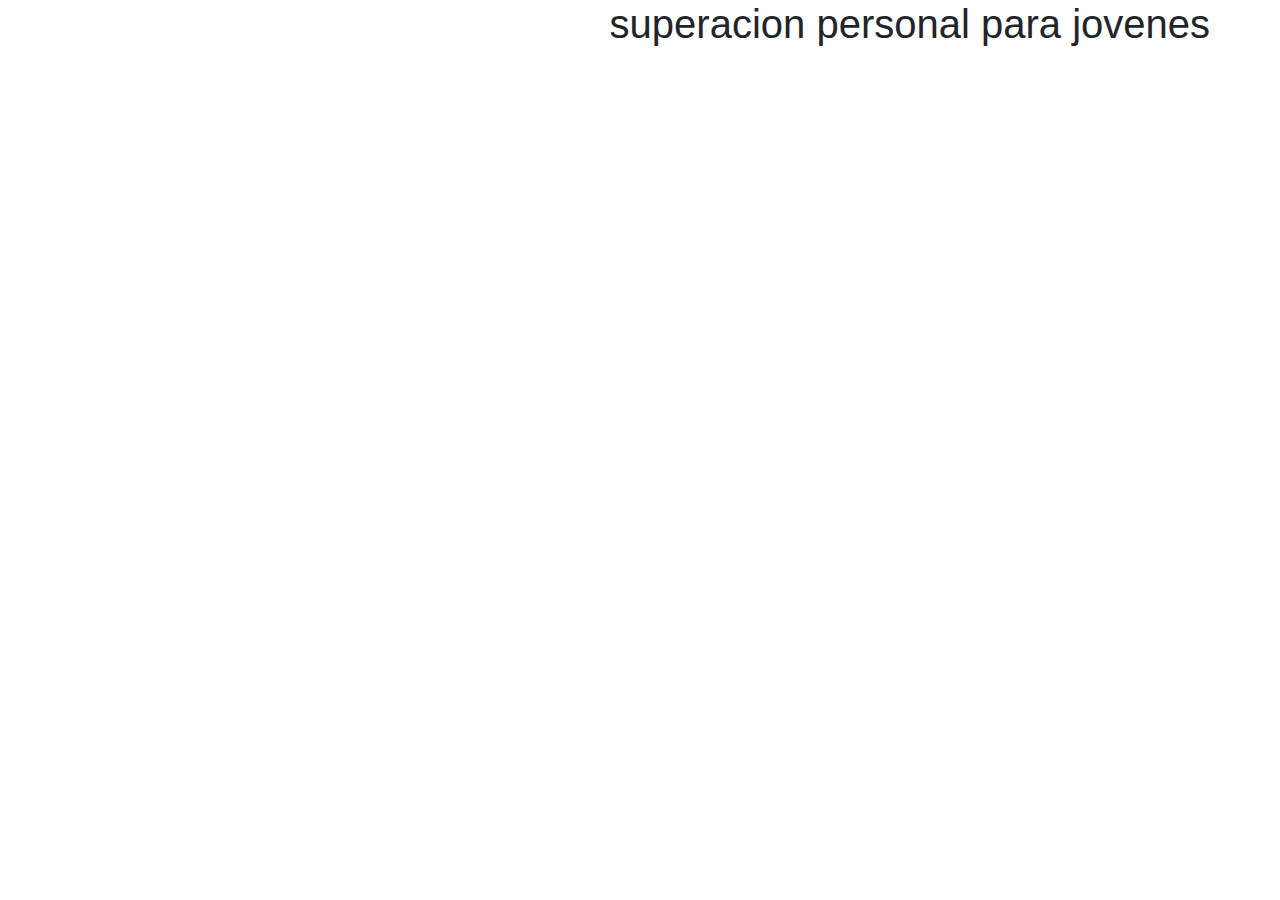
==== index.html @ 5010f1de "Add files via upload" ====
<!DOCTYPE html>
<html lang="es">
	
	<head>
		<meta charset="UTF-8">
		<meta name="viewport" content="width=device-width, user-scalable=no, initial-scale=1.0, maximum-scale=1.0, minimum-scale=1.0">
		<link rel="stylesheet" href="css/bootstrap.css">
		<title>superacion personal para jovenes</title>			
	</head>
	
	<body>	
		<div class="container">		
			<div class="row">			
				<div class="col">				
				</div>
                                <h1>superacion personal para jovenes</h1>
			</div>
		</div>
		
		<script src="js/jquery-3.2.1.min.js"></script>
		<script src="js/popper.min.js"></script>
		<script src="js/bootstrap.js"></script>
	</body>
</html>
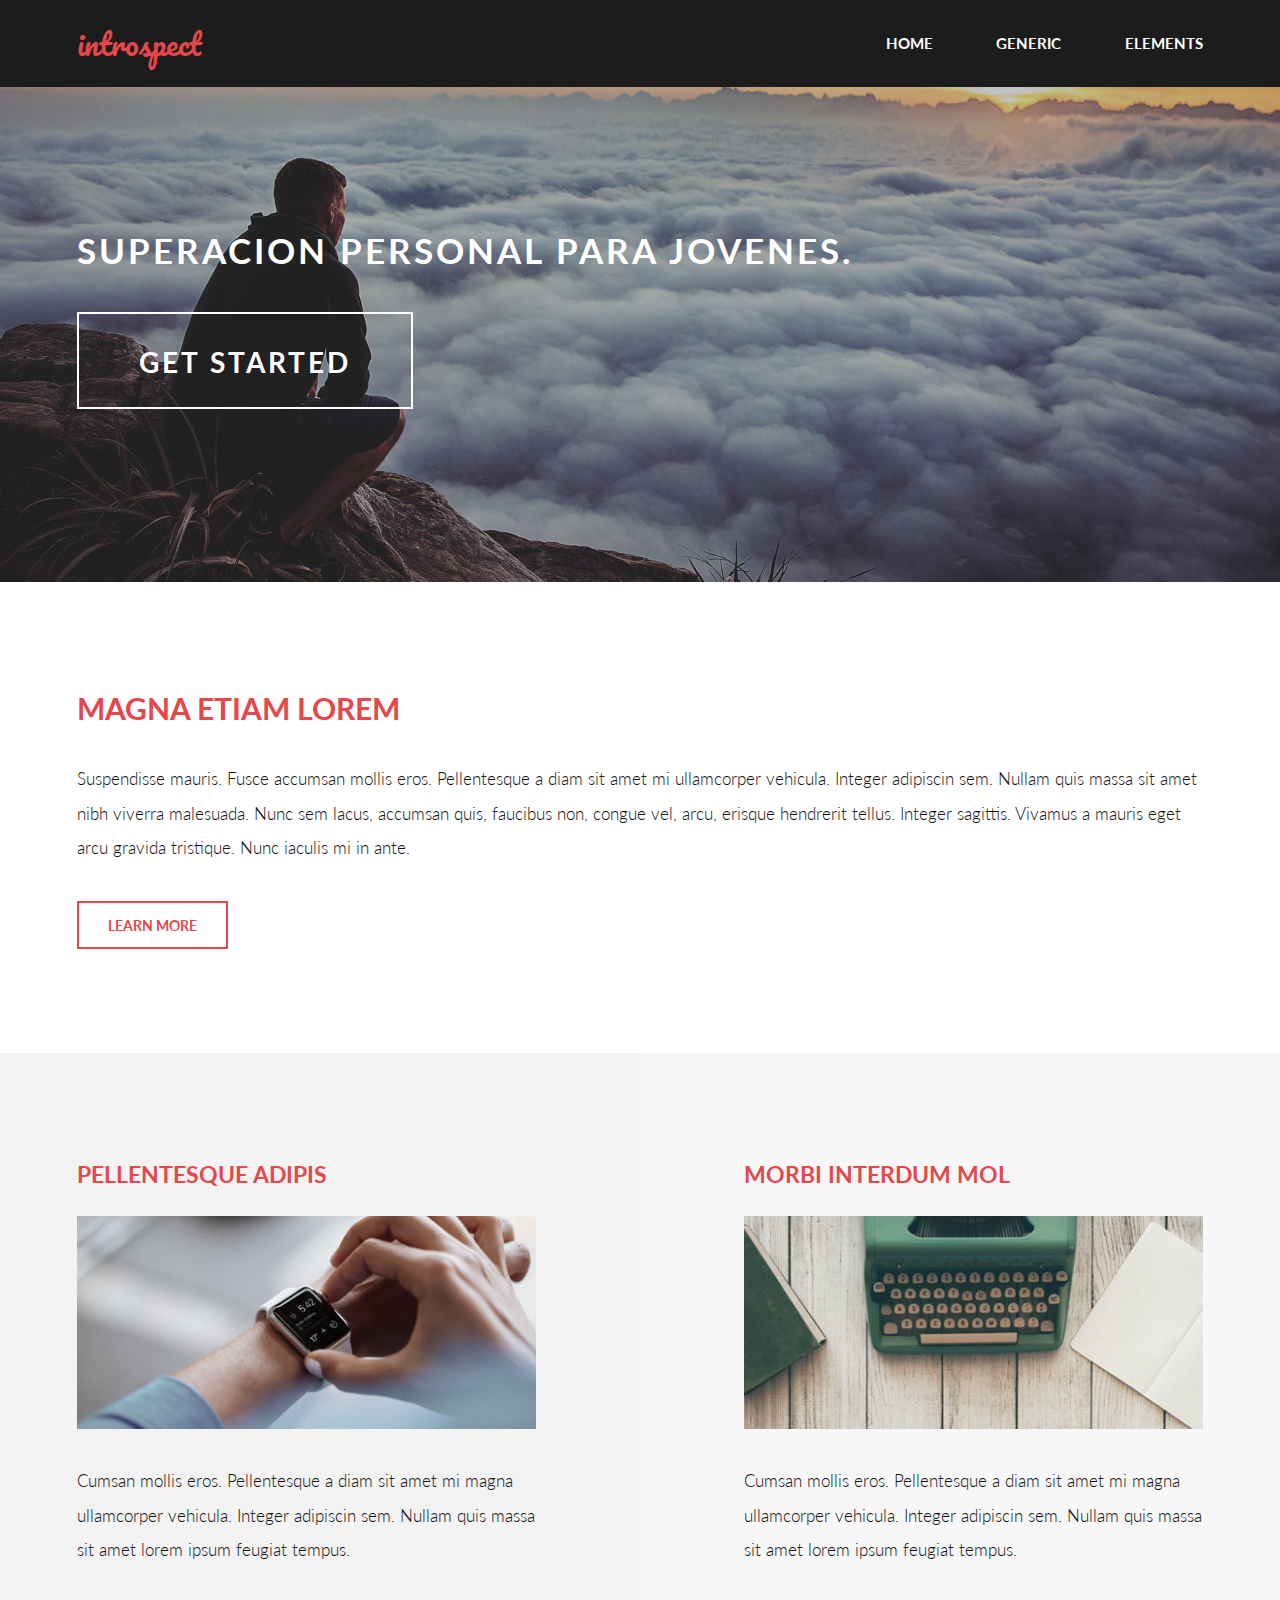
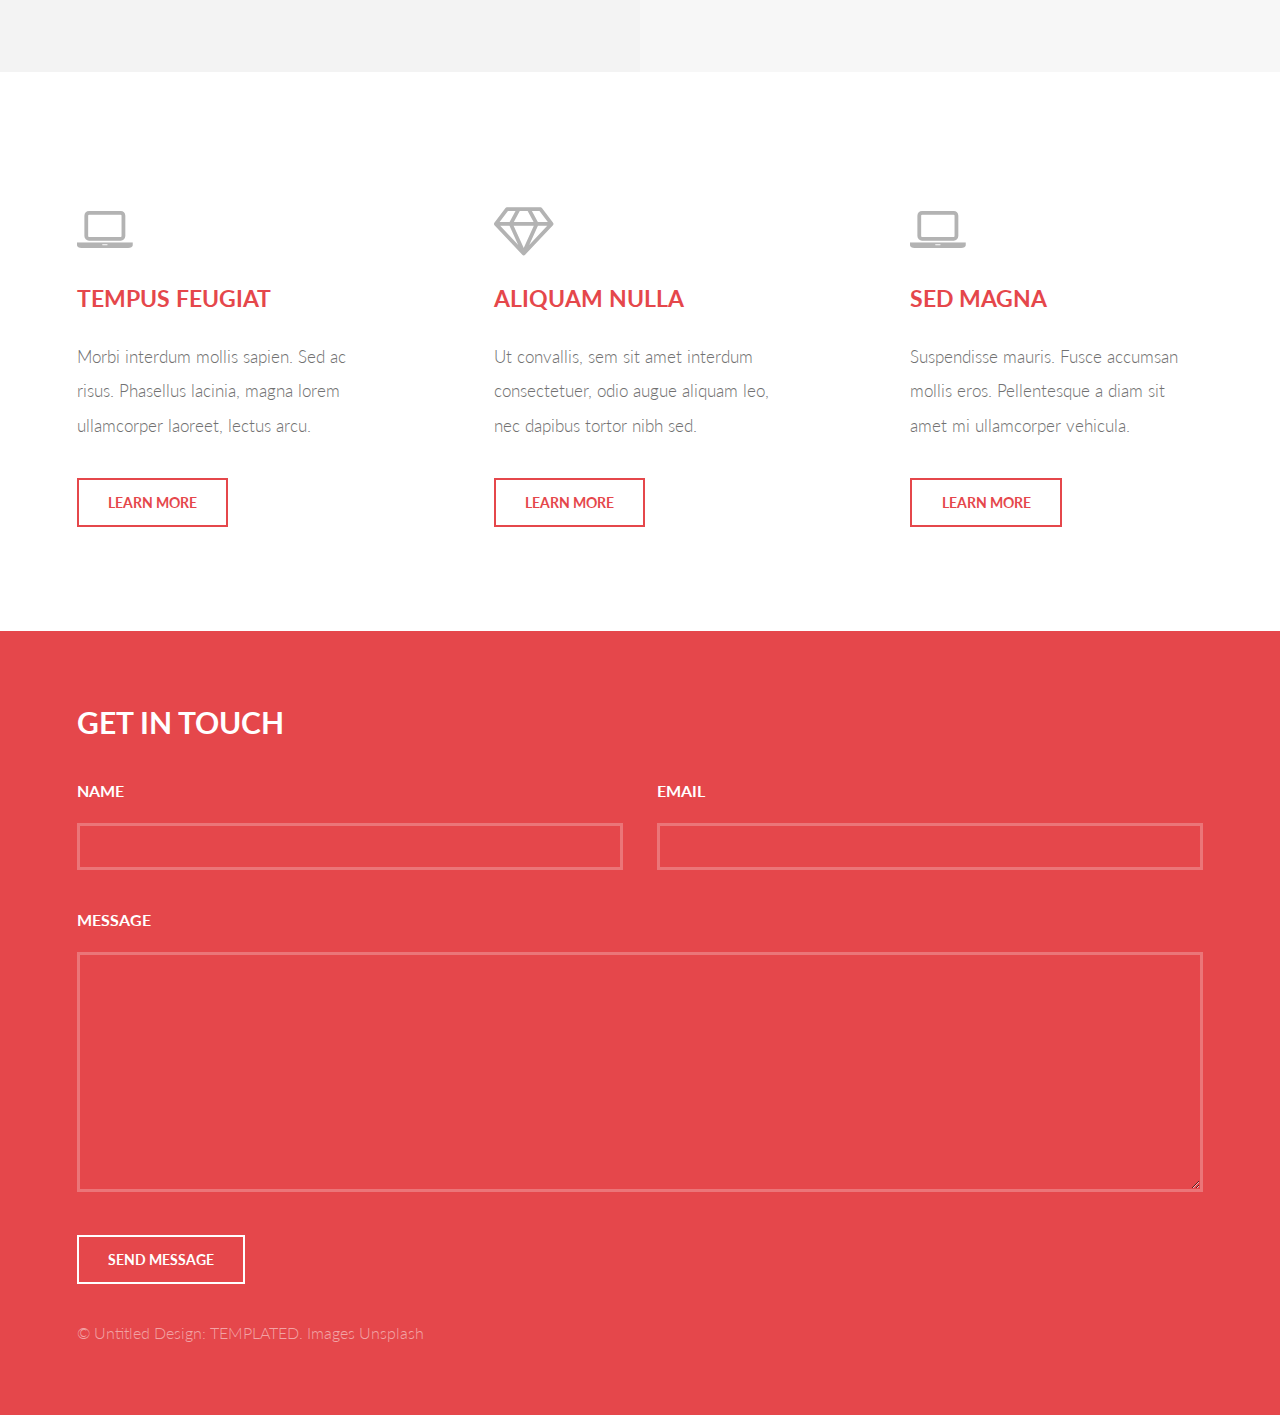
==== commit cbf6473b: "Update index.html" ====
--- a/index.html
+++ b/index.html
@@ -1,24 +1,158 @@
-<!DOCTYPE html>
-<html lang="es">
-	
+<!DOCTYPE HTML>
+<!--
+	Introspect by TEMPLATED
+	templated.co @templatedco
+	Released for free under the Creative Commons Attribution 3.0 license (templated.co/license)
+-->
+<html>
 	<head>
-		<meta charset="UTF-8">
-		<meta name="viewport" content="width=device-width, user-scalable=no, initial-scale=1.0, maximum-scale=1.0, minimum-scale=1.0">
-		<link rel="stylesheet" href="css/bootstrap.css">
-		<title>superacion personal para jovenes</title>			
+		<title>Introspect by TEMPLATED</title>
+		<meta charset="utf-8" />
+		<meta name="viewport" content="width=device-width, initial-scale=1, user-scalable=no" />
+		<link rel="stylesheet" href="assets/css/main.css" />
 	</head>
-	
-	<body>	
-		<div class="container">		
-			<div class="row">			
-				<div class="col">				
+	<body>
+
+		<!-- Header -->
+			<header id="header">
+				<div class="inner">
+					<a href="index.html" class="logo">introspect</a>
+					<nav id="nav">
+						<a href="index.html">Home</a>
+						<a href="generic.html">Generic</a>
+						<a href="elements.html">Elements</a>
+					</nav>
 				</div>
-                                <h1>superacion personal para jovenes</h1>
-			</div>
-		</div>
-		
-		<script src="js/jquery-3.2.1.min.js"></script>
-		<script src="js/popper.min.js"></script>
-		<script src="js/bootstrap.js"></script>
+			</header>
+			<a href="#menu" class="navPanelToggle"><span class="fa fa-bars"></span></a>
+
+		<!-- Banner -->
+			<section id="banner">
+				<div class="inner">
+					<h1>Superacion personal para jovenes.<h1>
+					<ul class="actions">
+						<li><a href="#" class="button alt">Get Started</a></li>
+					</ul>
+				</div>
+			</section>
+
+		<!-- One -->
+			<section id="one">
+				<div class="inner">
+					<header>
+						<h2>Magna Etiam Lorem</h2>
+					</header>
+					<p>Suspendisse mauris. Fusce accumsan mollis eros. Pellentesque a diam sit amet mi ullamcorper vehicula. Integer adipiscin sem. Nullam quis massa sit amet nibh viverra malesuada. Nunc sem lacus, accumsan quis, faucibus non, congue vel, arcu, erisque hendrerit tellus. Integer sagittis. Vivamus a mauris eget arcu gravida tristique. Nunc iaculis mi in ante.</p>
+					<ul class="actions">
+						<li><a href="#" class="button alt">Learn More</a></li>
+					</ul>
+				</div>
+			</section>
+
+		<!-- Two -->
+			<section id="two">
+				<div class="inner">
+					<article>
+						<div class="content">
+							<header>
+								<h3>Pellentesque adipis</h3>
+							</header>
+							<div class="image fit">
+								<img src="images/pic01.jpg" alt="" />
+							</div>
+							<p>Cumsan mollis eros. Pellentesque a diam sit amet mi magna ullamcorper vehicula. Integer adipiscin sem. Nullam quis massa sit amet lorem ipsum feugiat tempus.</p>
+						</div>
+					</article>
+					<article class="alt">
+						<div class="content">
+							<header>
+								<h3>Morbi interdum mol</h3>
+							</header>
+							<div class="image fit">
+								<img src="images/pic02.jpg" alt="" />
+							</div>
+							<p>Cumsan mollis eros. Pellentesque a diam sit amet mi magna ullamcorper vehicula. Integer adipiscin sem. Nullam quis massa sit amet lorem ipsum feugiat tempus.</p>
+						</div>
+					</article>
+				</div>
+			</section>
+
+		<!-- Three -->
+			<section id="three">
+				<div class="inner">
+					<article>
+						<div class="content">
+							<span class="icon fa-laptop"></span>
+							<header>
+								<h3>Tempus Feugiat</h3>
+							</header>
+							<p>Morbi interdum mollis sapien. Sed ac risus. Phasellus lacinia, magna lorem ullamcorper laoreet, lectus arcu.</p>
+							<ul class="actions">
+								<li><a href="#" class="button alt">Learn More</a></li>
+							</ul>
+						</div>
+					</article>
+					<article>
+						<div class="content">
+							<span class="icon fa-diamond"></span>
+							<header>
+								<h3>Aliquam Nulla</h3>
+							</header>
+							<p>Ut convallis, sem sit amet interdum consectetuer, odio augue aliquam leo, nec dapibus tortor nibh sed.</p>
+							<ul class="actions">
+								<li><a href="#" class="button alt">Learn More</a></li>
+							</ul>
+						</div>
+					</article>
+					<article>
+					<div class="content">
+							<span class="icon fa-laptop"></span>
+							<header>
+								<h3>Sed Magna</h3>
+							</header>
+							<p>Suspendisse mauris. Fusce accumsan mollis eros. Pellentesque a diam sit amet mi ullamcorper vehicula.</p>
+							<ul class="actions">
+								<li><a href="#" class="button alt">Learn More</a></li>
+							</ul>
+						</div>
+					</article>
+				</div>
+			</section>
+
+		<!-- Footer -->
+			<section id="footer">
+				<div class="inner">
+					<header>
+						<h2>Get in Touch</h2>
+					</header>
+					<form method="post" action="#">
+						<div class="field half first">
+							<label for="name">Name</label>
+							<input type="text" name="name" id="name" />
+						</div>
+						<div class="field half">
+							<label for="email">Email</label>
+							<input type="text" name="email" id="email" />
+						</div>
+						<div class="field">
+							<label for="message">Message</label>
+							<textarea name="message" id="message" rows="6"></textarea>
+						</div>
+						<ul class="actions">
+							<li><input type="submit" value="Send Message" class="alt" /></li>
+						</ul>
+					</form>
+					<div class="copyright">
+						&copy; Untitled Design: <a href="https://templated.co/">TEMPLATED</a>. Images <a href="https://unsplash.com/">Unsplash</a>
+					</div>
+				</div>
+			</section>
+
+		<!-- Scripts -->
+			<script src="assets/js/jquery.min.js"></script>
+			<script src="assets/js/skel.min.js"></script>
+			<script src="assets/js/util.js"></script>
+			<script src="assets/js/main.js"></script>
+
 	</body>
-</html>+</html>
--- a/assets/css/main.css
+++ b/assets/css/main.css
@@ -0,0 +1,3958 @@
+@import url(font-awesome.min.css);
+@import url("https://fonts.googleapis.com/css?family=Lato:300,400,700|Pacifico");
+
+/*
+	Introspect by TEMPLATED
+	templated.co @templatedco
+	Released for free under the Creative Commons Attribution 3.0 license (templated.co/license)
+*/
+
+/* Reset */
+
+	html, body, div, span, applet, object, iframe, h1, h2, h3, h4, h5, h6, p, blockquote, pre, a, abbr, acronym, address, big, cite, code, del, dfn, em, img, ins, kbd, q, s, samp, small, strike, strong, sub, sup, tt, var, b, u, i, center, dl, dt, dd, ol, ul, li, fieldset, form, label, legend, table, caption, tbody, tfoot, thead, tr, th, td, article, aside, canvas, details, embed, figure, figcaption, footer, header, hgroup, menu, nav, output, ruby, section, summary, time, mark, audio, video {
+		margin: 0;
+		padding: 0;
+		border: 0;
+		font-size: 100%;
+		font: inherit;
+		vertical-align: baseline;
+	}
+
+	article, aside, details, figcaption, figure, footer, header, hgroup, menu, nav, section {
+		display: block;
+	}
+
+	body {
+		line-height: 1;
+	}
+
+	ol, ul {
+		list-style: none;
+	}
+
+	blockquote, q {
+		quotes: none;
+	}
+
+	blockquote:before, blockquote:after, q:before, q:after {
+		content: '';
+		content: none;
+	}
+
+	table {
+		border-collapse: collapse;
+		border-spacing: 0;
+	}
+
+	body {
+		-webkit-text-size-adjust: none;
+	}
+
+/* Box Model */
+
+	*, *:before, *:after {
+		-moz-box-sizing: border-box;
+		-webkit-box-sizing: border-box;
+		box-sizing: border-box;
+	}
+
+/* Containers */
+
+	.container {
+		margin-left: auto;
+		margin-right: auto;
+	}
+
+	.container.\31 25\25 {
+		width: 100%;
+		max-width: 100em;
+		min-width: 80em;
+	}
+
+	.container.\37 5\25 {
+		width: 60em;
+	}
+
+	.container.\35 0\25 {
+		width: 40em;
+	}
+
+	.container.\32 5\25 {
+		width: 20em;
+	}
+
+	.container {
+		width: 80em;
+	}
+
+	@media screen and (max-width: 1680px) {
+
+		.container.\31 25\25 {
+			width: 100%;
+			max-width: 100em;
+			min-width: 80em;
+		}
+
+		.container.\37 5\25 {
+			width: 60em;
+		}
+
+		.container.\35 0\25 {
+			width: 40em;
+		}
+
+		.container.\32 5\25 {
+			width: 20em;
+		}
+
+		.container {
+			width: 80em;
+		}
+
+	}
+
+	@media screen and (max-width: 1280px) {
+
+		.container.\31 25\25 {
+			width: 100%;
+			max-width: 81.25em;
+			min-width: 65em;
+		}
+
+		.container.\37 5\25 {
+			width: 48.75em;
+		}
+
+		.container.\35 0\25 {
+			width: 32.5em;
+		}
+
+		.container.\32 5\25 {
+			width: 16.25em;
+		}
+
+		.container {
+			width: 65em;
+		}
+
+	}
+
+	@media screen and (max-width: 980px) {
+
+		.container.\31 25\25 {
+			width: 100%;
+			max-width: 112.5%;
+			min-width: 90%;
+		}
+
+		.container.\37 5\25 {
+			width: 67.5%;
+		}
+
+		.container.\35 0\25 {
+			width: 45%;
+		}
+
+		.container.\32 5\25 {
+			width: 22.5%;
+		}
+
+		.container {
+			width: 90%;
+		}
+
+	}
+
+	@media screen and (max-width: 736px) {
+
+		.container.\31 25\25 {
+			width: 100%;
+			max-width: 112.5%;
+			min-width: 90%;
+		}
+
+		.container.\37 5\25 {
+			width: 67.5%;
+		}
+
+		.container.\35 0\25 {
+			width: 45%;
+		}
+
+		.container.\32 5\25 {
+			width: 22.5%;
+		}
+
+		.container {
+			width: 90% !important;
+		}
+
+	}
+
+	@media screen and (max-width: 480px) {
+
+		.container.\31 25\25 {
+			width: 100%;
+			max-width: 112.5%;
+			min-width: 90%;
+		}
+
+		.container.\37 5\25 {
+			width: 67.5%;
+		}
+
+		.container.\35 0\25 {
+			width: 45%;
+		}
+
+		.container.\32 5\25 {
+			width: 22.5%;
+		}
+
+		.container {
+			width: 90% !important;
+		}
+
+	}
+
+/* Grid */
+
+	.row {
+		border-bottom: solid 1px transparent;
+		-moz-box-sizing: border-box;
+		-webkit-box-sizing: border-box;
+		box-sizing: border-box;
+	}
+
+	.row > * {
+		float: left;
+		-moz-box-sizing: border-box;
+		-webkit-box-sizing: border-box;
+		box-sizing: border-box;
+	}
+
+	.row:after, .row:before {
+		content: '';
+		display: block;
+		clear: both;
+		height: 0;
+	}
+
+	.row.uniform > * > :first-child {
+		margin-top: 0;
+	}
+
+	.row.uniform > * > :last-child {
+		margin-bottom: 0;
+	}
+
+	.row.\30 \25 > * {
+		padding: 0 0 0 0em;
+	}
+
+	.row.\30 \25 {
+		margin: 0 0 -1px 0em;
+	}
+
+	.row.uniform.\30 \25 > * {
+		padding: 0em 0 0 0em;
+	}
+
+	.row.uniform.\30 \25 {
+		margin: 0em 0 -1px 0em;
+	}
+
+	.row > * {
+		padding: 0 0 0 2em;
+	}
+
+	.row {
+		margin: 0 0 -1px -2em;
+	}
+
+	.row.uniform > * {
+		padding: 2em 0 0 2em;
+	}
+
+	.row.uniform {
+		margin: -2em 0 -1px -2em;
+	}
+
+	.row.\32 00\25 > * {
+		padding: 0 0 0 4em;
+	}
+
+	.row.\32 00\25 {
+		margin: 0 0 -1px -4em;
+	}
+
+	.row.uniform.\32 00\25 > * {
+		padding: 4em 0 0 4em;
+	}
+
+	.row.uniform.\32 00\25 {
+		margin: -4em 0 -1px -4em;
+	}
+
+	.row.\31 50\25 > * {
+		padding: 0 0 0 3em;
+	}
+
+	.row.\31 50\25 {
+		margin: 0 0 -1px -3em;
+	}
+
+	.row.uniform.\31 50\25 > * {
+		padding: 3em 0 0 3em;
+	}
+
+	.row.uniform.\31 50\25 {
+		margin: -3em 0 -1px -3em;
+	}
+
+	.row.\35 0\25 > * {
+		padding: 0 0 0 1em;
+	}
+
+	.row.\35 0\25 {
+		margin: 0 0 -1px -1em;
+	}
+
+	.row.uniform.\35 0\25 > * {
+		padding: 1em 0 0 1em;
+	}
+
+	.row.uniform.\35 0\25 {
+		margin: -1em 0 -1px -1em;
+	}
+
+	.row.\32 5\25 > * {
+		padding: 0 0 0 0.5em;
+	}
+
+	.row.\32 5\25 {
+		margin: 0 0 -1px -0.5em;
+	}
+
+	.row.uniform.\32 5\25 > * {
+		padding: 0.5em 0 0 0.5em;
+	}
+
+	.row.uniform.\32 5\25 {
+		margin: -0.5em 0 -1px -0.5em;
+	}
+
+	.\31 2u, .\31 2u\24 {
+		width: 100%;
+		clear: none;
+		margin-left: 0;
+	}
+
+	.\31 1u, .\31 1u\24 {
+		width: 91.6666666667%;
+		clear: none;
+		margin-left: 0;
+	}
+
+	.\31 0u, .\31 0u\24 {
+		width: 83.3333333333%;
+		clear: none;
+		margin-left: 0;
+	}
+
+	.\39 u, .\39 u\24 {
+		width: 75%;
+		clear: none;
+		margin-left: 0;
+	}
+
+	.\38 u, .\38 u\24 {
+		width: 66.6666666667%;
+		clear: none;
+		margin-left: 0;
+	}
+
+	.\37 u, .\37 u\24 {
+		width: 58.3333333333%;
+		clear: none;
+		margin-left: 0;
+	}
+
+	.\36 u, .\36 u\24 {
+		width: 50%;
+		clear: none;
+		margin-left: 0;
+	}
+
+	.\35 u, .\35 u\24 {
+		width: 41.6666666667%;
+		clear: none;
+		margin-left: 0;
+	}
+
+	.\34 u, .\34 u\24 {
+		width: 33.3333333333%;
+		clear: none;
+		margin-left: 0;
+	}
+
+	.\33 u, .\33 u\24 {
+		width: 25%;
+		clear: none;
+		margin-left: 0;
+	}
+
+	.\32 u, .\32 u\24 {
+		width: 16.6666666667%;
+		clear: none;
+		margin-left: 0;
+	}
+
+	.\31 u, .\31 u\24 {
+		width: 8.3333333333%;
+		clear: none;
+		margin-left: 0;
+	}
+
+	.\31 2u\24 + *,
+	.\31 1u\24 + *,
+	.\31 0u\24 + *,
+	.\39 u\24 + *,
+	.\38 u\24 + *,
+	.\37 u\24 + *,
+	.\36 u\24 + *,
+	.\35 u\24 + *,
+	.\34 u\24 + *,
+	.\33 u\24 + *,
+	.\32 u\24 + *,
+	.\31 u\24 + * {
+		clear: left;
+	}
+
+	.\-11u {
+		margin-left: 91.66667%;
+	}
+
+	.\-10u {
+		margin-left: 83.33333%;
+	}
+
+	.\-9u {
+		margin-left: 75%;
+	}
+
+	.\-8u {
+		margin-left: 66.66667%;
+	}
+
+	.\-7u {
+		margin-left: 58.33333%;
+	}
+
+	.\-6u {
+		margin-left: 50%;
+	}
+
+	.\-5u {
+		margin-left: 41.66667%;
+	}
+
+	.\-4u {
+		margin-left: 33.33333%;
+	}
+
+	.\-3u {
+		margin-left: 25%;
+	}
+
+	.\-2u {
+		margin-left: 16.66667%;
+	}
+
+	.\-1u {
+		margin-left: 8.33333%;
+	}
+
+	@media screen and (max-width: 1680px) {
+
+		.row > * {
+			padding: 0 0 0 2em;
+		}
+
+		.row {
+			margin: 0 0 -1px -2em;
+		}
+
+		.row.uniform > * {
+			padding: 2em 0 0 2em;
+		}
+
+		.row.uniform {
+			margin: -2em 0 -1px -2em;
+		}
+
+		.row.\32 00\25 > * {
+			padding: 0 0 0 4em;
+		}
+
+		.row.\32 00\25 {
+			margin: 0 0 -1px -4em;
+		}
+
+		.row.uniform.\32 00\25 > * {
+			padding: 4em 0 0 4em;
+		}
+
+		.row.uniform.\32 00\25 {
+			margin: -4em 0 -1px -4em;
+		}
+
+		.row.\31 50\25 > * {
+			padding: 0 0 0 3em;
+		}
+
+		.row.\31 50\25 {
+			margin: 0 0 -1px -3em;
+		}
+
+		.row.uniform.\31 50\25 > * {
+			padding: 3em 0 0 3em;
+		}
+
+		.row.uniform.\31 50\25 {
+			margin: -3em 0 -1px -3em;
+		}
+
+		.row.\35 0\25 > * {
+			padding: 0 0 0 1em;
+		}
+
+		.row.\35 0\25 {
+			margin: 0 0 -1px -1em;
+		}
+
+		.row.uniform.\35 0\25 > * {
+			padding: 1em 0 0 1em;
+		}
+
+		.row.uniform.\35 0\25 {
+			margin: -1em 0 -1px -1em;
+		}
+
+		.row.\32 5\25 > * {
+			padding: 0 0 0 0.5em;
+		}
+
+		.row.\32 5\25 {
+			margin: 0 0 -1px -0.5em;
+		}
+
+		.row.uniform.\32 5\25 > * {
+			padding: 0.5em 0 0 0.5em;
+		}
+
+		.row.uniform.\32 5\25 {
+			margin: -0.5em 0 -1px -0.5em;
+		}
+
+		.\31 2u\28xlarge\29, .\31 2u\24\28xlarge\29 {
+			width: 100%;
+			clear: none;
+			margin-left: 0;
+		}
+
+		.\31 1u\28xlarge\29, .\31 1u\24\28xlarge\29 {
+			width: 91.6666666667%;
+			clear: none;
+			margin-left: 0;
+		}
+
+		.\31 0u\28xlarge\29, .\31 0u\24\28xlarge\29 {
+			width: 83.3333333333%;
+			clear: none;
+			margin-left: 0;
+		}
+
+		.\39 u\28xlarge\29, .\39 u\24\28xlarge\29 {
+			width: 75%;
+			clear: none;
+			margin-left: 0;
+		}
+
+		.\38 u\28xlarge\29, .\38 u\24\28xlarge\29 {
+			width: 66.6666666667%;
+			clear: none;
+			margin-left: 0;
+		}
+
+		.\37 u\28xlarge\29, .\37 u\24\28xlarge\29 {
+			width: 58.3333333333%;
+			clear: none;
+			margin-left: 0;
+		}
+
+		.\36 u\28xlarge\29, .\36 u\24\28xlarge\29 {
+			width: 50%;
+			clear: none;
+			margin-left: 0;
+		}
+
+		.\35 u\28xlarge\29, .\35 u\24\28xlarge\29 {
+			width: 41.6666666667%;
+			clear: none;
+			margin-left: 0;
+		}
+
+		.\34 u\28xlarge\29, .\34 u\24\28xlarge\29 {
+			width: 33.3333333333%;
+			clear: none;
+			margin-left: 0;
+		}
+
+		.\33 u\28xlarge\29, .\33 u\24\28xlarge\29 {
+			width: 25%;
+			clear: none;
+			margin-left: 0;
+		}
+
+		.\32 u\28xlarge\29, .\32 u\24\28xlarge\29 {
+			width: 16.6666666667%;
+			clear: none;
+			margin-left: 0;
+		}
+
+		.\31 u\28xlarge\29, .\31 u\24\28xlarge\29 {
+			width: 8.3333333333%;
+			clear: none;
+			margin-left: 0;
+		}
+
+		.\31 2u\24\28xlarge\29 + *,
+		.\31 1u\24\28xlarge\29 + *,
+		.\31 0u\24\28xlarge\29 + *,
+		.\39 u\24\28xlarge\29 + *,
+		.\38 u\24\28xlarge\29 + *,
+		.\37 u\24\28xlarge\29 + *,
+		.\36 u\24\28xlarge\29 + *,
+		.\35 u\24\28xlarge\29 + *,
+		.\34 u\24\28xlarge\29 + *,
+		.\33 u\24\28xlarge\29 + *,
+		.\32 u\24\28xlarge\29 + *,
+		.\31 u\24\28xlarge\29 + * {
+			clear: left;
+		}
+
+		.\-11u\28xlarge\29 {
+			margin-left: 91.66667%;
+		}
+
+		.\-10u\28xlarge\29 {
+			margin-left: 83.33333%;
+		}
+
+		.\-9u\28xlarge\29 {
+			margin-left: 75%;
+		}
+
+		.\-8u\28xlarge\29 {
+			margin-left: 66.66667%;
+		}
+
+		.\-7u\28xlarge\29 {
+			margin-left: 58.33333%;
+		}
+
+		.\-6u\28xlarge\29 {
+			margin-left: 50%;
+		}
+
+		.\-5u\28xlarge\29 {
+			margin-left: 41.66667%;
+		}
+
+		.\-4u\28xlarge\29 {
+			margin-left: 33.33333%;
+		}
+
+		.\-3u\28xlarge\29 {
+			margin-left: 25%;
+		}
+
+		.\-2u\28xlarge\29 {
+			margin-left: 16.66667%;
+		}
+
+		.\-1u\28xlarge\29 {
+			margin-left: 8.33333%;
+		}
+
+	}
+
+	@media screen and (max-width: 1280px) {
+
+		.row > * {
+			padding: 0 0 0 1.5em;
+		}
+
+		.row {
+			margin: 0 0 -1px -1.5em;
+		}
+
+		.row.uniform > * {
+			padding: 1.5em 0 0 1.5em;
+		}
+
+		.row.uniform {
+			margin: -1.5em 0 -1px -1.5em;
+		}
+
+		.row.\32 00\25 > * {
+			padding: 0 0 0 3em;
+		}
+
+		.row.\32 00\25 {
+			margin: 0 0 -1px -3em;
+		}
+
+		.row.uniform.\32 00\25 > * {
+			padding: 3em 0 0 3em;
+		}
+
+		.row.uniform.\32 00\25 {
+			margin: -3em 0 -1px -3em;
+		}
+
+		.row.\31 50\25 > * {
+			padding: 0 0 0 2.25em;
+		}
+
+		.row.\31 50\25 {
+			margin: 0 0 -1px -2.25em;
+		}
+
+		.row.uniform.\31 50\25 > * {
+			padding: 2.25em 0 0 2.25em;
+		}
+
+		.row.uniform.\31 50\25 {
+			margin: -2.25em 0 -1px -2.25em;
+		}
+
+		.row.\35 0\25 > * {
+			padding: 0 0 0 0.75em;
+		}
+
+		.row.\35 0\25 {
+			margin: 0 0 -1px -0.75em;
+		}
+
+		.row.uniform.\35 0\25 > * {
+			padding: 0.75em 0 0 0.75em;
+		}
+
+		.row.uniform.\35 0\25 {
+			margin: -0.75em 0 -1px -0.75em;
+		}
+
+		.row.\32 5\25 > * {
+			padding: 0 0 0 0.375em;
+		}
+
+		.row.\32 5\25 {
+			margin: 0 0 -1px -0.375em;
+		}
+
+		.row.uniform.\32 5\25 > * {
+			padding: 0.375em 0 0 0.375em;
+		}
+
+		.row.uniform.\32 5\25 {
+			margin: -0.375em 0 -1px -0.375em;
+		}
+
+		.\31 2u\28large\29, .\31 2u\24\28large\29 {
+			width: 100%;
+			clear: none;
+			margin-left: 0;
+		}
+
+		.\31 1u\28large\29, .\31 1u\24\28large\29 {
+			width: 91.6666666667%;
+			clear: none;
+			margin-left: 0;
+		}
+
+		.\31 0u\28large\29, .\31 0u\24\28large\29 {
+			width: 83.3333333333%;
+			clear: none;
+			margin-left: 0;
+		}
+
+		.\39 u\28large\29, .\39 u\24\28large\29 {
+			width: 75%;
+			clear: none;
+			margin-left: 0;
+		}
+
+		.\38 u\28large\29, .\38 u\24\28large\29 {
+			width: 66.6666666667%;
+			clear: none;
+			margin-left: 0;
+		}
+
+		.\37 u\28large\29, .\37 u\24\28large\29 {
+			width: 58.3333333333%;
+			clear: none;
+			margin-left: 0;
+		}
+
+		.\36 u\28large\29, .\36 u\24\28large\29 {
+			width: 50%;
+			clear: none;
+			margin-left: 0;
+		}
+
+		.\35 u\28large\29, .\35 u\24\28large\29 {
+			width: 41.6666666667%;
+			clear: none;
+			margin-left: 0;
+		}
+
+		.\34 u\28large\29, .\34 u\24\28large\29 {
+			width: 33.3333333333%;
+			clear: none;
+			margin-left: 0;
+		}
+
+		.\33 u\28large\29, .\33 u\24\28large\29 {
+			width: 25%;
+			clear: none;
+			margin-left: 0;
+		}
+
+		.\32 u\28large\29, .\32 u\24\28large\29 {
+			width: 16.6666666667%;
+			clear: none;
+			margin-left: 0;
+		}
+
+		.\31 u\28large\29, .\31 u\24\28large\29 {
+			width: 8.3333333333%;
+			clear: none;
+			margin-left: 0;
+		}
+
+		.\31 2u\24\28large\29 + *,
+		.\31 1u\24\28large\29 + *,
+		.\31 0u\24\28large\29 + *,
+		.\39 u\24\28large\29 + *,
+		.\38 u\24\28large\29 + *,
+		.\37 u\24\28large\29 + *,
+		.\36 u\24\28large\29 + *,
+		.\35 u\24\28large\29 + *,
+		.\34 u\24\28large\29 + *,
+		.\33 u\24\28large\29 + *,
+		.\32 u\24\28large\29 + *,
+		.\31 u\24\28large\29 + * {
+			clear: left;
+		}
+
+		.\-11u\28large\29 {
+			margin-left: 91.66667%;
+		}
+
+		.\-10u\28large\29 {
+			margin-left: 83.33333%;
+		}
+
+		.\-9u\28large\29 {
+			margin-left: 75%;
+		}
+
+		.\-8u\28large\29 {
+			margin-left: 66.66667%;
+		}
+
+		.\-7u\28large\29 {
+			margin-left: 58.33333%;
+		}
+
+		.\-6u\28large\29 {
+			margin-left: 50%;
+		}
+
+		.\-5u\28large\29 {
+			margin-left: 41.66667%;
+		}
+
+		.\-4u\28large\29 {
+			margin-left: 33.33333%;
+		}
+
+		.\-3u\28large\29 {
+			margin-left: 25%;
+		}
+
+		.\-2u\28large\29 {
+			margin-left: 16.66667%;
+		}
+
+		.\-1u\28large\29 {
+			margin-left: 8.33333%;
+		}
+
+	}
+
+	@media screen and (max-width: 980px) {
+
+		.row > * {
+			padding: 0 0 0 1.5em;
+		}
+
+		.row {
+			margin: 0 0 -1px -1.5em;
+		}
+
+		.row.uniform > * {
+			padding: 1.5em 0 0 1.5em;
+		}
+
+		.row.uniform {
+			margin: -1.5em 0 -1px -1.5em;
+		}
+
+		.row.\32 00\25 > * {
+			padding: 0 0 0 3em;
+		}
+
+		.row.\32 00\25 {
+			margin: 0 0 -1px -3em;
+		}
+
+		.row.uniform.\32 00\25 > * {
+			padding: 3em 0 0 3em;
+		}
+
+		.row.uniform.\32 00\25 {
+			margin: -3em 0 -1px -3em;
+		}
+
+		.row.\31 50\25 > * {
+			padding: 0 0 0 2.25em;
+		}
+
+		.row.\31 50\25 {
+			margin: 0 0 -1px -2.25em;
+		}
+
+		.row.uniform.\31 50\25 > * {
+			padding: 2.25em 0 0 2.25em;
+		}
+
+		.row.uniform.\31 50\25 {
+			margin: -2.25em 0 -1px -2.25em;
+		}
+
+		.row.\35 0\25 > * {
+			padding: 0 0 0 0.75em;
+		}
+
+		.row.\35 0\25 {
+			margin: 0 0 -1px -0.75em;
+		}
+
+		.row.uniform.\35 0\25 > * {
+			padding: 0.75em 0 0 0.75em;
+		}
+
+		.row.uniform.\35 0\25 {
+			margin: -0.75em 0 -1px -0.75em;
+		}
+
+		.row.\32 5\25 > * {
+			padding: 0 0 0 0.375em;
+		}
+
+		.row.\32 5\25 {
+			margin: 0 0 -1px -0.375em;
+		}
+
+		.row.uniform.\32 5\25 > * {
+			padding: 0.375em 0 0 0.375em;
+		}
+
+		.row.uniform.\32 5\25 {
+			margin: -0.375em 0 -1px -0.375em;
+		}
+
+		.\31 2u\28medium\29, .\31 2u\24\28medium\29 {
+			width: 100%;
+			clear: none;
+			margin-left: 0;
+		}
+
+		.\31 1u\28medium\29, .\31 1u\24\28medium\29 {
+			width: 91.6666666667%;
+			clear: none;
+			margin-left: 0;
+		}
+
+		.\31 0u\28medium\29, .\31 0u\24\28medium\29 {
+			width: 83.3333333333%;
+			clear: none;
+			margin-left: 0;
+		}
+
+		.\39 u\28medium\29, .\39 u\24\28medium\29 {
+			width: 75%;
+			clear: none;
+			margin-left: 0;
+		}
+
+		.\38 u\28medium\29, .\38 u\24\28medium\29 {
+			width: 66.6666666667%;
+			clear: none;
+			margin-left: 0;
+		}
+
+		.\37 u\28medium\29, .\37 u\24\28medium\29 {
+			width: 58.3333333333%;
+			clear: none;
+			margin-left: 0;
+		}
+
+		.\36 u\28medium\29, .\36 u\24\28medium\29 {
+			width: 50%;
+			clear: none;
+			margin-left: 0;
+		}
+
+		.\35 u\28medium\29, .\35 u\24\28medium\29 {
+			width: 41.6666666667%;
+			clear: none;
+			margin-left: 0;
+		}
+
+		.\34 u\28medium\29, .\34 u\24\28medium\29 {
+			width: 33.3333333333%;
+			clear: none;
+			margin-left: 0;
+		}
+
+		.\33 u\28medium\29, .\33 u\24\28medium\29 {
+			width: 25%;
+			clear: none;
+			margin-left: 0;
+		}
+
+		.\32 u\28medium\29, .\32 u\24\28medium\29 {
+			width: 16.6666666667%;
+			clear: none;
+			margin-left: 0;
+		}
+
+		.\31 u\28medium\29, .\31 u\24\28medium\29 {
+			width: 8.3333333333%;
+			clear: none;
+			margin-left: 0;
+		}
+
+		.\31 2u\24\28medium\29 + *,
+		.\31 1u\24\28medium\29 + *,
+		.\31 0u\24\28medium\29 + *,
+		.\39 u\24\28medium\29 + *,
+		.\38 u\24\28medium\29 + *,
+		.\37 u\24\28medium\29 + *,
+		.\36 u\24\28medium\29 + *,
+		.\35 u\24\28medium\29 + *,
+		.\34 u\24\28medium\29 + *,
+		.\33 u\24\28medium\29 + *,
+		.\32 u\24\28medium\29 + *,
+		.\31 u\24\28medium\29 + * {
+			clear: left;
+		}
+
+		.\-11u\28medium\29 {
+			margin-left: 91.66667%;
+		}
+
+		.\-10u\28medium\29 {
+			margin-left: 83.33333%;
+		}
+
+		.\-9u\28medium\29 {
+			margin-left: 75%;
+		}
+
+		.\-8u\28medium\29 {
+			margin-left: 66.66667%;
+		}
+
+		.\-7u\28medium\29 {
+			margin-left: 58.33333%;
+		}
+
+		.\-6u\28medium\29 {
+			margin-left: 50%;
+		}
+
+		.\-5u\28medium\29 {
+			margin-left: 41.66667%;
+		}
+
+		.\-4u\28medium\29 {
+			margin-left: 33.33333%;
+		}
+
+		.\-3u\28medium\29 {
+			margin-left: 25%;
+		}
+
+		.\-2u\28medium\29 {
+			margin-left: 16.66667%;
+		}
+
+		.\-1u\28medium\29 {
+			margin-left: 8.33333%;
+		}
+
+	}
+
+	@media screen and (max-width: 736px) {
+
+		.row > * {
+			padding: 0 0 0 1.25em;
+		}
+
+		.row {
+			margin: 0 0 -1px -1.25em;
+		}
+
+		.row.uniform > * {
+			padding: 1.25em 0 0 1.25em;
+		}
+
+		.row.uniform {
+			margin: -1.25em 0 -1px -1.25em;
+		}
+
+		.row.\32 00\25 > * {
+			padding: 0 0 0 2.5em;
+		}
+
+		.row.\32 00\25 {
+			margin: 0 0 -1px -2.5em;
+		}
+
+		.row.uniform.\32 00\25 > * {
+			padding: 2.5em 0 0 2.5em;
+		}
+
+		.row.uniform.\32 00\25 {
+			margin: -2.5em 0 -1px -2.5em;
+		}
+
+		.row.\31 50\25 > * {
+			padding: 0 0 0 1.875em;
+		}
+
+		.row.\31 50\25 {
+			margin: 0 0 -1px -1.875em;
+		}
+
+		.row.uniform.\31 50\25 > * {
+			padding: 1.875em 0 0 1.875em;
+		}
+
+		.row.uniform.\31 50\25 {
+			margin: -1.875em 0 -1px -1.875em;
+		}
+
+		.row.\35 0\25 > * {
+			padding: 0 0 0 0.625em;
+		}
+
+		.row.\35 0\25 {
+			margin: 0 0 -1px -0.625em;
+		}
+
+		.row.uniform.\35 0\25 > * {
+			padding: 0.625em 0 0 0.625em;
+		}
+
+		.row.uniform.\35 0\25 {
+			margin: -0.625em 0 -1px -0.625em;
+		}
+
+		.row.\32 5\25 > * {
+			padding: 0 0 0 0.3125em;
+		}
+
+		.row.\32 5\25 {
+			margin: 0 0 -1px -0.3125em;
+		}
+
+		.row.uniform.\32 5\25 > * {
+			padding: 0.3125em 0 0 0.3125em;
+		}
+
+		.row.uniform.\32 5\25 {
+			margin: -0.3125em 0 -1px -0.3125em;
+		}
+
+		.\31 2u\28small\29, .\31 2u\24\28small\29 {
+			width: 100%;
+			clear: none;
+			margin-left: 0;
+		}
+
+		.\31 1u\28small\29, .\31 1u\24\28small\29 {
+			width: 91.6666666667%;
+			clear: none;
+			margin-left: 0;
+		}
+
+		.\31 0u\28small\29, .\31 0u\24\28small\29 {
+			width: 83.3333333333%;
+			clear: none;
+			margin-left: 0;
+		}
+
+		.\39 u\28small\29, .\39 u\24\28small\29 {
+			width: 75%;
+			clear: none;
+			margin-left: 0;
+		}
+
+		.\38 u\28small\29, .\38 u\24\28small\29 {
+			width: 66.6666666667%;
+			clear: none;
+			margin-left: 0;
+		}
+
+		.\37 u\28small\29, .\37 u\24\28small\29 {
+			width: 58.3333333333%;
+			clear: none;
+			margin-left: 0;
+		}
+
+		.\36 u\28small\29, .\36 u\24\28small\29 {
+			width: 50%;
+			clear: none;
+			margin-left: 0;
+		}
+
+		.\35 u\28small\29, .\35 u\24\28small\29 {
+			width: 41.6666666667%;
+			clear: none;
+			margin-left: 0;
+		}
+
+		.\34 u\28small\29, .\34 u\24\28small\29 {
+			width: 33.3333333333%;
+			clear: none;
+			margin-left: 0;
+		}
+
+		.\33 u\28small\29, .\33 u\24\28small\29 {
+			width: 25%;
+			clear: none;
+			margin-left: 0;
+		}
+
+		.\32 u\28small\29, .\32 u\24\28small\29 {
+			width: 16.6666666667%;
+			clear: none;
+			margin-left: 0;
+		}
+
+		.\31 u\28small\29, .\31 u\24\28small\29 {
+			width: 8.3333333333%;
+			clear: none;
+			margin-left: 0;
+		}
+
+		.\31 2u\24\28small\29 + *,
+		.\31 1u\24\28small\29 + *,
+		.\31 0u\24\28small\29 + *,
+		.\39 u\24\28small\29 + *,
+		.\38 u\24\28small\29 + *,
+		.\37 u\24\28small\29 + *,
+		.\36 u\24\28small\29 + *,
+		.\35 u\24\28small\29 + *,
+		.\34 u\24\28small\29 + *,
+		.\33 u\24\28small\29 + *,
+		.\32 u\24\28small\29 + *,
+		.\31 u\24\28small\29 + * {
+			clear: left;
+		}
+
+		.\-11u\28small\29 {
+			margin-left: 91.66667%;
+		}
+
+		.\-10u\28small\29 {
+			margin-left: 83.33333%;
+		}
+
+		.\-9u\28small\29 {
+			margin-left: 75%;
+		}
+
+		.\-8u\28small\29 {
+			margin-left: 66.66667%;
+		}
+
+		.\-7u\28small\29 {
+			margin-left: 58.33333%;
+		}
+
+		.\-6u\28small\29 {
+			margin-left: 50%;
+		}
+
+		.\-5u\28small\29 {
+			margin-left: 41.66667%;
+		}
+
+		.\-4u\28small\29 {
+			margin-left: 33.33333%;
+		}
+
+		.\-3u\28small\29 {
+			margin-left: 25%;
+		}
+
+		.\-2u\28small\29 {
+			margin-left: 16.66667%;
+		}
+
+		.\-1u\28small\29 {
+			margin-left: 8.33333%;
+		}
+
+	}
+
+	@media screen and (max-width: 480px) {
+
+		.row > * {
+			padding: 0 0 0 1.25em;
+		}
+
+		.row {
+			margin: 0 0 -1px -1.25em;
+		}
+
+		.row.uniform > * {
+			padding: 1.25em 0 0 1.25em;
+		}
+
+		.row.uniform {
+			margin: -1.25em 0 -1px -1.25em;
+		}
+
+		.row.\32 00\25 > * {
+			padding: 0 0 0 2.5em;
+		}
+
+		.row.\32 00\25 {
+			margin: 0 0 -1px -2.5em;
+		}
+
+		.row.uniform.\32 00\25 > * {
+			padding: 2.5em 0 0 2.5em;
+		}
+
+		.row.uniform.\32 00\25 {
+			margin: -2.5em 0 -1px -2.5em;
+		}
+
+		.row.\31 50\25 > * {
+			padding: 0 0 0 1.875em;
+		}
+
+		.row.\31 50\25 {
+			margin: 0 0 -1px -1.875em;
+		}
+
+		.row.uniform.\31 50\25 > * {
+			padding: 1.875em 0 0 1.875em;
+		}
+
+		.row.uniform.\31 50\25 {
+			margin: -1.875em 0 -1px -1.875em;
+		}
+
+		.row.\35 0\25 > * {
+			padding: 0 0 0 0.625em;
+		}
+
+		.row.\35 0\25 {
+			margin: 0 0 -1px -0.625em;
+		}
+
+		.row.uniform.\35 0\25 > * {
+			padding: 0.625em 0 0 0.625em;
+		}
+
+		.row.uniform.\35 0\25 {
+			margin: -0.625em 0 -1px -0.625em;
+		}
+
+		.row.\32 5\25 > * {
+			padding: 0 0 0 0.3125em;
+		}
+
+		.row.\32 5\25 {
+			margin: 0 0 -1px -0.3125em;
+		}
+
+		.row.uniform.\32 5\25 > * {
+			padding: 0.3125em 0 0 0.3125em;
+		}
+
+		.row.uniform.\32 5\25 {
+			margin: -0.3125em 0 -1px -0.3125em;
+		}
+
+		.\31 2u\28xsmall\29, .\31 2u\24\28xsmall\29 {
+			width: 100%;
+			clear: none;
+			margin-left: 0;
+		}
+
+		.\31 1u\28xsmall\29, .\31 1u\24\28xsmall\29 {
+			width: 91.6666666667%;
+			clear: none;
+			margin-left: 0;
+		}
+
+		.\31 0u\28xsmall\29, .\31 0u\24\28xsmall\29 {
+			width: 83.3333333333%;
+			clear: none;
+			margin-left: 0;
+		}
+
+		.\39 u\28xsmall\29, .\39 u\24\28xsmall\29 {
+			width: 75%;
+			clear: none;
+			margin-left: 0;
+		}
+
+		.\38 u\28xsmall\29, .\38 u\24\28xsmall\29 {
+			width: 66.6666666667%;
+			clear: none;
+			margin-left: 0;
+		}
+
+		.\37 u\28xsmall\29, .\37 u\24\28xsmall\29 {
+			width: 58.3333333333%;
+			clear: none;
+			margin-left: 0;
+		}
+
+		.\36 u\28xsmall\29, .\36 u\24\28xsmall\29 {
+			width: 50%;
+			clear: none;
+			margin-left: 0;
+		}
+
+		.\35 u\28xsmall\29, .\35 u\24\28xsmall\29 {
+			width: 41.6666666667%;
+			clear: none;
+			margin-left: 0;
+		}
+
+		.\34 u\28xsmall\29, .\34 u\24\28xsmall\29 {
+			width: 33.3333333333%;
+			clear: none;
+			margin-left: 0;
+		}
+
+		.\33 u\28xsmall\29, .\33 u\24\28xsmall\29 {
+			width: 25%;
+			clear: none;
+			margin-left: 0;
+		}
+
+		.\32 u\28xsmall\29, .\32 u\24\28xsmall\29 {
+			width: 16.6666666667%;
+			clear: none;
+			margin-left: 0;
+		}
+
+		.\31 u\28xsmall\29, .\31 u\24\28xsmall\29 {
+			width: 8.3333333333%;
+			clear: none;
+			margin-left: 0;
+		}
+
+		.\31 2u\24\28xsmall\29 + *,
+		.\31 1u\24\28xsmall\29 + *,
+		.\31 0u\24\28xsmall\29 + *,
+		.\39 u\24\28xsmall\29 + *,
+		.\38 u\24\28xsmall\29 + *,
+		.\37 u\24\28xsmall\29 + *,
+		.\36 u\24\28xsmall\29 + *,
+		.\35 u\24\28xsmall\29 + *,
+		.\34 u\24\28xsmall\29 + *,
+		.\33 u\24\28xsmall\29 + *,
+		.\32 u\24\28xsmall\29 + *,
+		.\31 u\24\28xsmall\29 + * {
+			clear: left;
+		}
+
+		.\-11u\28xsmall\29 {
+			margin-left: 91.66667%;
+		}
+
+		.\-10u\28xsmall\29 {
+			margin-left: 83.33333%;
+		}
+
+		.\-9u\28xsmall\29 {
+			margin-left: 75%;
+		}
+
+		.\-8u\28xsmall\29 {
+			margin-left: 66.66667%;
+		}
+
+		.\-7u\28xsmall\29 {
+			margin-left: 58.33333%;
+		}
+
+		.\-6u\28xsmall\29 {
+			margin-left: 50%;
+		}
+
+		.\-5u\28xsmall\29 {
+			margin-left: 41.66667%;
+		}
+
+		.\-4u\28xsmall\29 {
+			margin-left: 33.33333%;
+		}
+
+		.\-3u\28xsmall\29 {
+			margin-left: 25%;
+		}
+
+		.\-2u\28xsmall\29 {
+			margin-left: 16.66667%;
+		}
+
+		.\-1u\28xsmall\29 {
+			margin-left: 8.33333%;
+		}
+
+	}
+
+/* Basic */
+
+	@-ms-viewport {
+		width: device-width;
+	}
+
+	body {
+		-ms-overflow-style: scrollbar;
+	}
+
+	@media screen and (max-width: 480px) {
+
+		html, body {
+			min-width: 320px;
+		}
+
+	}
+
+	body {
+		background: #fff;
+	}
+
+		body.is-loading *, body.is-loading *:before, body.is-loading *:after {
+			-moz-animation: none !important;
+			-webkit-animation: none !important;
+			-ms-animation: none !important;
+			animation: none !important;
+			-moz-transition: none !important;
+			-webkit-transition: none !important;
+			-ms-transition: none !important;
+			transition: none !important;
+		}
+
+/* Type */
+
+	body {
+		background-color: #fff;
+		color: #111111;
+	}
+
+	body, input, select, textarea {
+		font-family: "Lato", sans-serif;
+		font-size: 15pt;
+		font-weight: 300;
+		line-height: 2;
+	}
+
+		@media screen and (max-width: 1680px) {
+
+			body, input, select, textarea {
+				font-size: 13pt;
+			}
+
+		}
+
+		@media screen and (max-width: 1280px) {
+
+			body, input, select, textarea {
+				font-size: 13pt;
+			}
+
+		}
+
+		@media screen and (max-width: 980px) {
+
+			body, input, select, textarea {
+				font-size: 12pt;
+			}
+
+		}
+
+		@media screen and (max-width: 736px) {
+
+			body, input, select, textarea {
+				font-size: 12pt;
+			}
+
+		}
+
+		@media screen and (max-width: 480px) {
+
+			body, input, select, textarea {
+				font-size: 12pt;
+			}
+
+		}
+
+	a {
+		-moz-transition: color 0.2s ease-in-out;
+		-webkit-transition: color 0.2s ease-in-out;
+		-ms-transition: color 0.2s ease-in-out;
+		transition: color 0.2s ease-in-out;
+		text-decoration: none;
+	}
+
+		a:hover {
+			text-decoration: underline;
+		}
+
+	strong, b {
+		font-weight: 700;
+	}
+
+	em, i {
+		font-style: italic;
+	}
+
+	p {
+		margin: 0 0 2em 0;
+	}
+
+	h1, h2, h3, h4, h5, h6 {
+		font-weight: 700;
+		line-height: 1.5;
+		margin: 0 0 1em 0;
+		text-transform: uppercase;
+	}
+
+		h1 a, h2 a, h3 a, h4 a, h5 a, h6 a {
+			color: inherit;
+			text-decoration: none;
+		}
+
+	h1 {
+		font-size: 2em;
+		margin: 0 0 0.25em 0;
+	}
+
+	h2 {
+		font-size: 1.75em;
+	}
+
+	h3 {
+		font-size: 1.35em;
+	}
+
+	h4 {
+		font-size: 1.1em;
+	}
+
+	h5 {
+		font-size: 0.9em;
+	}
+
+	h6 {
+		font-size: 0.7em;
+	}
+
+	@media screen and (max-width: 736px) {
+
+		h1 {
+			font-size: 1.5em;
+		}
+
+		h2 {
+			font-size: 1.25em;
+		}
+
+		h3 {
+			font-size: 1.1em;
+		}
+
+	}
+
+	sub {
+		font-size: 0.8em;
+		position: relative;
+		top: 0.5em;
+	}
+
+	sup {
+		font-size: 0.8em;
+		position: relative;
+		top: -0.5em;
+	}
+
+	blockquote {
+		border-left: solid 4px;
+		font-style: italic;
+		margin: 0 0 2em 0;
+		padding: 0.5em 0 0.5em 2em;
+	}
+
+	code {
+		border-radius: 0;
+		border: solid 1px;
+		font-family: "Courier New", monospace;
+		font-size: 0.9em;
+		margin: 0 0.25em;
+		padding: 0.25em 0.65em;
+	}
+
+	pre {
+		-webkit-overflow-scrolling: touch;
+		font-family: "Courier New", monospace;
+		font-size: 0.9em;
+		margin: 0 0 2em 0;
+	}
+
+		pre code {
+			display: block;
+			line-height: 1.75;
+			padding: 1em 1.5em;
+			overflow-x: auto;
+		}
+
+	hr {
+		border: 0;
+		border-bottom: solid 1px;
+		margin: 2em 0;
+	}
+
+		hr.major {
+			margin: 3em 0;
+		}
+
+	.align-left {
+		text-align: left;
+	}
+
+	.align-center {
+		text-align: center;
+	}
+
+	.align-right {
+		text-align: right;
+	}
+
+	input, select, textarea {
+		color: #e5474b;
+	}
+
+	a {
+		color: #e5474b;
+	}
+
+	strong, b {
+		color: #e5474b;
+	}
+
+	h1, h2, h3, h4, h5, h6 {
+		color: #e5474b;
+	}
+
+	blockquote {
+		border-left-color: #e5474b;
+	}
+
+	code {
+		background: none;
+		border-color: #e5474b;
+	}
+
+	hr {
+		border-bottom-color: #e5474b;
+	}
+
+/* Box */
+
+	.box {
+		border-radius: 0;
+		border: solid 1px;
+		margin-bottom: 2em;
+		padding: 1.5em;
+	}
+
+		.box > :last-child,
+		.box > :last-child > :last-child,
+		.box > :last-child > :last-child > :last-child {
+			margin-bottom: 0;
+		}
+
+		.box.alt {
+			border: 0;
+			border-radius: 0;
+			padding: 0;
+		}
+
+	.box {
+		border-color: #e5474b;
+	}
+
+/* Button */
+
+	input[type="submit"],
+	input[type="reset"],
+	input[type="button"],
+	button,
+	.button {
+		-moz-appearance: none;
+		-webkit-appearance: none;
+		-ms-appearance: none;
+		appearance: none;
+		-moz-transition: background-color 0.2s ease-in-out, color 0.2s ease-in-out;
+		-webkit-transition: background-color 0.2s ease-in-out, color 0.2s ease-in-out;
+		-ms-transition: background-color 0.2s ease-in-out, color 0.2s ease-in-out;
+		transition: background-color 0.2s ease-in-out, color 0.2s ease-in-out;
+		border-radius: 0;
+		border: 0;
+		cursor: pointer;
+		display: inline-block;
+		font-size: .8em;
+		font-weight: 700;
+		height: 3.5em;
+		line-height: 3.65em;
+		padding: 0 2.25em;
+		text-align: center;
+		text-decoration: none;
+		text-transform: uppercase;
+		white-space: nowrap;
+	}
+
+		input[type="submit"]:hover,
+		input[type="reset"]:hover,
+		input[type="button"]:hover,
+		button:hover,
+		.button:hover {
+			text-decoration: none;
+		}
+
+		input[type="submit"].icon,
+		input[type="reset"].icon,
+		input[type="button"].icon,
+		button.icon,
+		.button.icon {
+			padding-left: 1.35em;
+		}
+
+			input[type="submit"].icon:before,
+			input[type="reset"].icon:before,
+			input[type="button"].icon:before,
+			button.icon:before,
+			.button.icon:before {
+				margin-right: 0.5em;
+			}
+
+		input[type="submit"].fit,
+		input[type="reset"].fit,
+		input[type="button"].fit,
+		button.fit,
+		.button.fit {
+			display: block;
+			margin: 0 0 1em 0;
+			width: 100%;
+		}
+
+		input[type="submit"].small,
+		input[type="reset"].small,
+		input[type="button"].small,
+		button.small,
+		.button.small {
+			font-size: 0.8em;
+		}
+
+		input[type="submit"].big,
+		input[type="reset"].big,
+		input[type="button"].big,
+		button.big,
+		.button.big {
+			font-size: 1.35em;
+		}
+
+		input[type="submit"].disabled, input[type="submit"]:disabled,
+		input[type="reset"].disabled,
+		input[type="reset"]:disabled,
+		input[type="button"].disabled,
+		input[type="button"]:disabled,
+		button.disabled,
+		button:disabled,
+		.button.disabled,
+		.button:disabled {
+			-moz-pointer-events: none;
+			-webkit-pointer-events: none;
+			-ms-pointer-events: none;
+			pointer-events: none;
+			opacity: 0.25;
+		}
+
+	input[type="submit"],
+	input[type="reset"],
+	input[type="button"],
+	button,
+	.button {
+		background-color: #5a5a5a;
+		color: #ffffff !important;
+	}
+
+		input[type="submit"]:hover,
+		input[type="reset"]:hover,
+		input[type="button"]:hover,
+		button:hover,
+		.button:hover {
+			background-color: #676767;
+		}
+
+		input[type="submit"]:active,
+		input[type="reset"]:active,
+		input[type="button"]:active,
+		button:active,
+		.button:active {
+			background-color: #4d4d4d;
+		}
+
+		input[type="submit"].alt,
+		input[type="reset"].alt,
+		input[type="button"].alt,
+		button.alt,
+		.button.alt {
+			background-color: transparent;
+			box-shadow: inset 0 0 0 2px #e5474b;
+			color: #e5474b !important;
+		}
+
+			input[type="submit"].alt:hover,
+			input[type="reset"].alt:hover,
+			input[type="button"].alt:hover,
+			button.alt:hover,
+			.button.alt:hover {
+				background: #fceced;
+			}
+
+			input[type="submit"].alt:active,
+			input[type="reset"].alt:active,
+			input[type="button"].alt:active,
+			button.alt:active,
+			.button.alt:active {
+				background-color: #f9dadb;
+			}
+
+			input[type="submit"].alt.icon:before,
+			input[type="reset"].alt.icon:before,
+			input[type="button"].alt.icon:before,
+			button.alt.icon:before,
+			.button.alt.icon:before {
+				color: #717171;
+			}
+
+		input[type="submit"].special,
+		input[type="reset"].special,
+		input[type="button"].special,
+		button.special,
+		.button.special {
+			background-color: #e5474b;
+			color: #ffffff !important;
+		}
+
+			input[type="submit"].special:hover,
+			input[type="reset"].special:hover,
+			input[type="button"].special:hover,
+			button.special:hover,
+			.button.special:hover {
+				background-color: #e85d61;
+			}
+
+			input[type="submit"].special:active,
+			input[type="reset"].special:active,
+			input[type="button"].special:active,
+			button.special:active,
+			.button.special:active {
+				background-color: #e23135;
+			}
+
+/* Form */
+
+	form {
+		margin: 0 0 2em 0;
+	}
+
+		form .field {
+			margin: 0 0 2em 0;
+		}
+
+			form .field.half {
+				width: 50%;
+				float: left;
+				padding: 0 0 0 1em;
+			}
+
+				form .field.half.first {
+					padding: 0 1em 0 0;
+				}
+
+		form > .actions {
+			margin: 2.5em 0 0 0 !important;
+		}
+
+		@media screen and (max-width: 736px) {
+
+			form .field {
+				margin: 0 0 1.5em 0;
+			}
+
+				form .field.half {
+					padding: 0 0 0 0.75em;
+				}
+
+					form .field.half.first {
+						padding: 0 0.75em 0 0;
+					}
+
+			form > .actions {
+				margin: 2em 0 0 0 !important;
+			}
+
+		}
+
+		@media screen and (max-width: 480px) {
+
+			form .field.half {
+				width: 100%;
+				float: none;
+				padding: 0;
+			}
+
+				form .field.half.first {
+					padding: 0;
+				}
+
+		}
+
+	label {
+		display: block;
+		font-size: 0.9em;
+		text-transform: uppercase;
+		font-weight: 700;
+		margin: 0 0 1em 0;
+	}
+
+	input[type="text"],
+	input[type="password"],
+	input[type="email"],
+	select,
+	textarea {
+		-moz-appearance: none;
+		-webkit-appearance: none;
+		-ms-appearance: none;
+		appearance: none;
+		border-radius: 0;
+		border: none;
+		border: solid 3px;
+		color: inherit;
+		display: block;
+		outline: 0;
+		padding: 0 1em;
+		text-decoration: none;
+		width: 100%;
+	}
+
+		input[type="text"]:invalid,
+		input[type="password"]:invalid,
+		input[type="email"]:invalid,
+		select:invalid,
+		textarea:invalid {
+			box-shadow: none;
+		}
+
+	.select-wrapper {
+		text-decoration: none;
+		display: block;
+		position: relative;
+	}
+
+		.select-wrapper:before {
+			-moz-osx-font-smoothing: grayscale;
+			-webkit-font-smoothing: antialiased;
+			font-family: FontAwesome;
+			font-style: normal;
+			font-weight: normal;
+			text-transform: none !important;
+		}
+
+		.select-wrapper:before {
+			content: '\f078';
+			display: block;
+			height: 2.75em;
+			line-height: 2.75em;
+			pointer-events: none;
+			position: absolute;
+			right: 0;
+			text-align: center;
+			top: 0;
+			width: 2.75em;
+		}
+
+		.select-wrapper select::-ms-expand {
+			display: none;
+		}
+
+	input[type="text"],
+	input[type="password"],
+	input[type="email"],
+	select {
+		height: 2.75em;
+	}
+
+	textarea {
+		padding: 0.75em 1em;
+	}
+
+	input[type="checkbox"],
+	input[type="radio"] {
+		-moz-appearance: none;
+		-webkit-appearance: none;
+		-ms-appearance: none;
+		appearance: none;
+		display: block;
+		float: left;
+		margin-right: -2em;
+		opacity: 0;
+		width: 1em;
+		z-index: -1;
+	}
+
+		input[type="checkbox"] + label,
+		input[type="radio"] + label {
+			text-decoration: none;
+			cursor: pointer;
+			display: inline-block;
+			font-size: 1em;
+			font-weight: 300;
+			padding-left: 2.4em;
+			padding-right: 0.75em;
+			position: relative;
+		}
+
+			input[type="checkbox"] + label:before,
+			input[type="radio"] + label:before {
+				-moz-osx-font-smoothing: grayscale;
+				-webkit-font-smoothing: antialiased;
+				font-family: FontAwesome;
+				font-style: normal;
+				font-weight: normal;
+				text-transform: none !important;
+			}
+
+			input[type="checkbox"] + label:before,
+			input[type="radio"] + label:before {
+				border-radius: 0;
+				border: solid 1px;
+				content: '';
+				display: inline-block;
+				height: 1.65em;
+				left: 0;
+				line-height: 1.58125em;
+				position: absolute;
+				text-align: center;
+				top: 0;
+				width: 1.65em;
+			}
+
+		input[type="checkbox"]:checked + label:before,
+		input[type="radio"]:checked + label:before {
+			content: '\f00c';
+		}
+
+	input[type="checkbox"] + label:before {
+		border-radius: 0;
+	}
+
+	input[type="radio"] + label:before {
+		border-radius: 100%;
+	}
+
+	::-webkit-input-placeholder {
+		opacity: 1.0;
+	}
+
+	:-moz-placeholder {
+		opacity: 1.0;
+	}
+
+	::-moz-placeholder {
+		opacity: 1.0;
+	}
+
+	:-ms-input-placeholder {
+		opacity: 1.0;
+	}
+
+	.formerize-placeholder {
+		opacity: 1.0;
+	}
+
+	label {
+		color: #e5474b;
+	}
+
+	input[type="text"],
+	input[type="password"],
+	input[type="email"],
+	select,
+	textarea {
+		background: none;
+		border-color: #fceced;
+	}
+
+		input[type="text"]:focus,
+		input[type="password"]:focus,
+		input[type="email"]:focus,
+		select:focus,
+		textarea:focus {
+			border-color: #e5474b;
+			box-shadow: 0 0 0 1px #e5474b;
+		}
+
+	.select-wrapper:before {
+		color: #e5474b;
+	}
+
+	input[type="checkbox"] + label,
+	input[type="radio"] + label {
+		color: #111111;
+	}
+
+		input[type="checkbox"] + label:before,
+		input[type="radio"] + label:before {
+			background: none;
+			border-color: #e5474b;
+		}
+
+	input[type="checkbox"]:checked + label:before,
+	input[type="radio"]:checked + label:before {
+		background-color: #e5474b;
+		border-color: #e5474b;
+		color: #ffffff;
+	}
+
+	input[type="checkbox"]:focus + label:before,
+	input[type="radio"]:focus + label:before {
+		border-color: #e5474b;
+		box-shadow: 0 0 0 1px #e5474b;
+	}
+
+	::-webkit-input-placeholder {
+		color: #717171 !important;
+	}
+
+	:-moz-placeholder {
+		color: #717171 !important;
+	}
+
+	::-moz-placeholder {
+		color: #717171 !important;
+	}
+
+	:-ms-input-placeholder {
+		color: #717171 !important;
+	}
+
+	.formerize-placeholder {
+		color: #717171 !important;
+	}
+
+/* Icon */
+
+	.icon {
+		text-decoration: none;
+		border-bottom: none;
+		position: relative;
+	}
+
+		.icon:before {
+			-moz-osx-font-smoothing: grayscale;
+			-webkit-font-smoothing: antialiased;
+			font-family: FontAwesome;
+			font-style: normal;
+			font-weight: normal;
+			text-transform: none !important;
+		}
+
+		.icon > .label {
+			display: none;
+		}
+
+/* Image */
+
+	.image {
+		border-radius: 0;
+		border: 0;
+		display: inline-block;
+		position: relative;
+	}
+
+		.image img {
+			border-radius: 0;
+			display: block;
+		}
+
+		.image.left, .image.right {
+			max-width: 40%;
+		}
+
+			.image.left img, .image.right img {
+				width: 100%;
+			}
+
+		.image.left {
+			float: left;
+			margin: 0 1.5em 1em 0;
+			top: 0.25em;
+		}
+
+		.image.right {
+			float: right;
+			margin: 0 0 1em 1.5em;
+			top: 0.25em;
+		}
+
+		.image.fit {
+			display: block;
+			margin: 0 0 2em 0;
+			width: 100%;
+		}
+
+			.image.fit img {
+				width: 100%;
+			}
+
+		.image.main {
+			display: block;
+			margin: 0 0 3em 0;
+			width: 100%;
+		}
+
+			.image.main img {
+				width: 100%;
+			}
+
+/* List */
+
+	ol {
+		list-style: decimal;
+		margin: 0 0 2em 0;
+		padding-left: 1.25em;
+	}
+
+		ol li {
+			padding-left: 0.25em;
+		}
+
+	ul {
+		list-style: disc;
+		margin: 0 0 2em 0;
+		padding-left: 1em;
+	}
+
+		ul li {
+			padding-left: 0.5em;
+		}
+
+		ul.alt {
+			list-style: none;
+			padding-left: 0;
+		}
+
+			ul.alt li {
+				border-top: solid 1px;
+				padding: 0.5em 0;
+			}
+
+				ul.alt li:first-child {
+					border-top: 0;
+					padding-top: 0;
+				}
+
+		ul.icons {
+			cursor: default;
+			list-style: none;
+			padding-left: 0;
+		}
+
+			ul.icons li {
+				display: inline-block;
+				padding: 0 1em 0 0;
+			}
+
+				ul.icons li:last-child {
+					padding-right: 0;
+				}
+
+				ul.icons li .icon:before {
+					font-size: 2em;
+				}
+
+		ul.actions {
+			cursor: default;
+			list-style: none;
+			padding-left: 0;
+		}
+
+			ul.actions li {
+				display: inline-block;
+				padding: 0 1em 0 0;
+				vertical-align: middle;
+			}
+
+				ul.actions li:last-child {
+					padding-right: 0;
+				}
+
+			ul.actions.small li {
+				padding: 0 0.5em 0 0;
+			}
+
+			ul.actions.vertical li {
+				display: block;
+				padding: 1em 0 0 0;
+			}
+
+				ul.actions.vertical li:first-child {
+					padding-top: 0;
+				}
+
+				ul.actions.vertical li > * {
+					margin-bottom: 0;
+				}
+
+			ul.actions.vertical.small li {
+				padding: 0.5em 0 0 0;
+			}
+
+				ul.actions.vertical.small li:first-child {
+					padding-top: 0;
+				}
+
+			ul.actions.fit {
+				display: table;
+				margin-left: -1em;
+				padding: 0;
+				table-layout: fixed;
+				width: calc(100% + 1em);
+			}
+
+				ul.actions.fit li {
+					display: table-cell;
+					padding: 0 0 0 1em;
+				}
+
+					ul.actions.fit li > * {
+						margin-bottom: 0;
+					}
+
+				ul.actions.fit.small {
+					margin-left: -0.5em;
+					width: calc(100% + 0.5em);
+				}
+
+					ul.actions.fit.small li {
+						padding: 0 0 0 0.5em;
+					}
+
+	dl {
+		margin: 0 0 2em 0;
+	}
+
+		dl dt {
+			display: block;
+			font-weight: 700;
+			margin: 0 0 1em 0;
+		}
+
+		dl dd {
+			margin-left: 2em;
+		}
+
+	ul.alt li {
+		border-top-color: #e5474b;
+	}
+
+/* Section/Article */
+
+	section.special, article.special {
+		text-align: center;
+	}
+
+	section .inner {
+		max-width: 65em;
+		width: calc(100% - 6em);
+		margin: 0 auto;
+	}
+
+		@media screen and (max-width: 480px) {
+
+			section .inner {
+				max-width: 90%;
+				width: 90%;
+			}
+
+		}
+
+	header p {
+		position: relative;
+		margin: 0 0 1.5em 0;
+	}
+
+	header h2 + p {
+		font-size: 1.25em;
+		margin-top: -1em;
+	}
+
+	header h3 + p {
+		font-size: 1.1em;
+		margin-top: -0.8em;
+	}
+
+	header h4 + p,
+	header h5 + p,
+	header h6 + p {
+		font-size: 0.9em;
+		margin-top: -0.6em;
+	}
+
+	header p {
+		color: #717171;
+	}
+
+/* Table */
+
+	.table-wrapper {
+		-webkit-overflow-scrolling: touch;
+		overflow-x: auto;
+	}
+
+	table {
+		margin: 0 0 2em 0;
+		width: 100%;
+	}
+
+		table tbody tr {
+			border: solid 1px;
+			border-left: 0;
+			border-right: 0;
+		}
+
+		table td {
+			padding: 0.75em 0.75em;
+		}
+
+		table th {
+			font-size: 0.9em;
+			font-weight: 700;
+			padding: 0 0.75em 0.75em 0.75em;
+			text-align: left;
+		}
+
+		table thead {
+			border-bottom: solid 2px;
+		}
+
+		table tfoot {
+			border-top: solid 2px;
+		}
+
+		table.alt {
+			border-collapse: separate;
+		}
+
+			table.alt tbody tr td {
+				border: solid 1px;
+				border-left-width: 0;
+				border-top-width: 0;
+			}
+
+				table.alt tbody tr td:first-child {
+					border-left-width: 1px;
+				}
+
+			table.alt tbody tr:first-child td {
+				border-top-width: 1px;
+			}
+
+			table.alt thead {
+				border-bottom: 0;
+			}
+
+			table.alt tfoot {
+				border-top: 0;
+			}
+
+	table tbody tr {
+		border-color: #e5474b;
+	}
+
+		table tbody tr:nth-child(2n + 1) {
+			background-color: none;
+		}
+
+	table th {
+		color: #e5474b;
+	}
+
+	table thead {
+		border-bottom-color: #e5474b;
+	}
+
+	table tfoot {
+		border-top-color: #e5474b;
+	}
+
+	table.alt tbody tr td {
+		border-color: #e5474b;
+	}
+
+/* Wrapper */
+
+	.wrapper {
+		position: relative;
+	}
+
+		.wrapper > .inner {
+			margin: 0 auto;
+			width: 60em;
+		}
+
+		.wrapper.style1 {
+			background-color: #e5474b;
+			color: #f2a3a5;
+		}
+
+			.wrapper.style1 input, .wrapper.style1 select, .wrapper.style1 textarea {
+				color: #ffffff;
+			}
+
+			.wrapper.style1 a {
+				color: #ffffff;
+			}
+
+			.wrapper.style1 strong, .wrapper.style1 b {
+				color: #ffffff;
+			}
+
+			.wrapper.style1 h1, .wrapper.style1 h2, .wrapper.style1 h3, .wrapper.style1 h4, .wrapper.style1 h5, .wrapper.style1 h6 {
+				color: #fff;
+			}
+
+			.wrapper.style1 blockquote {
+				border-left-color: #fff;
+			}
+
+			.wrapper.style1 code {
+				background: none;
+				border-color: #fff;
+			}
+
+			.wrapper.style1 hr {
+				border-bottom-color: #fff;
+			}
+
+			.wrapper.style1 .box {
+				border-color: #fff;
+			}
+
+			.wrapper.style1 input[type="submit"],
+			.wrapper.style1 input[type="reset"],
+			.wrapper.style1 input[type="button"],
+			.wrapper.style1 button,
+			.wrapper.style1 .button {
+				background-color: #5a5a5a;
+				color: #ffffff !important;
+			}
+
+				.wrapper.style1 input[type="submit"]:hover,
+				.wrapper.style1 input[type="reset"]:hover,
+				.wrapper.style1 input[type="button"]:hover,
+				.wrapper.style1 button:hover,
+				.wrapper.style1 .button:hover {
+					background-color: #676767;
+				}
+
+				.wrapper.style1 input[type="submit"]:active,
+				.wrapper.style1 input[type="reset"]:active,
+				.wrapper.style1 input[type="button"]:active,
+				.wrapper.style1 button:active,
+				.wrapper.style1 .button:active {
+					background-color: #4d4d4d;
+				}
+
+				.wrapper.style1 input[type="submit"].alt,
+				.wrapper.style1 input[type="reset"].alt,
+				.wrapper.style1 input[type="button"].alt,
+				.wrapper.style1 button.alt,
+				.wrapper.style1 .button.alt {
+					background-color: transparent;
+					box-shadow: inset 0 0 0 2px #fff;
+					color: #ffffff !important;
+				}
+
+					.wrapper.style1 input[type="submit"].alt:hover,
+					.wrapper.style1 input[type="reset"].alt:hover,
+					.wrapper.style1 input[type="button"].alt:hover,
+					.wrapper.style1 button.alt:hover,
+					.wrapper.style1 .button.alt:hover {
+						background: rgba(255, 255, 255, 0.25);
+					}
+
+					.wrapper.style1 input[type="submit"].alt:active,
+					.wrapper.style1 input[type="reset"].alt:active,
+					.wrapper.style1 input[type="button"].alt:active,
+					.wrapper.style1 button.alt:active,
+					.wrapper.style1 .button.alt:active {
+						background-color: rgba(255, 255, 255, 0.2);
+					}
+
+					.wrapper.style1 input[type="submit"].alt.icon:before,
+					.wrapper.style1 input[type="reset"].alt.icon:before,
+					.wrapper.style1 input[type="button"].alt.icon:before,
+					.wrapper.style1 button.alt.icon:before,
+					.wrapper.style1 .button.alt.icon:before {
+						color: #f8d1d2;
+					}
+
+				.wrapper.style1 input[type="submit"].special,
+				.wrapper.style1 input[type="reset"].special,
+				.wrapper.style1 input[type="button"].special,
+				.wrapper.style1 button.special,
+				.wrapper.style1 .button.special {
+					background-color: #ffffff;
+					color: #e5474b !important;
+				}
+
+			.wrapper.style1 label {
+				color: #ffffff;
+			}
+
+			.wrapper.style1 input[type="text"],
+			.wrapper.style1 input[type="password"],
+			.wrapper.style1 input[type="email"],
+			.wrapper.style1 select,
+			.wrapper.style1 textarea {
+				background: none;
+				border-color: rgba(255, 255, 255, 0.25);
+			}
+
+				.wrapper.style1 input[type="text"]:focus,
+				.wrapper.style1 input[type="password"]:focus,
+				.wrapper.style1 input[type="email"]:focus,
+				.wrapper.style1 select:focus,
+				.wrapper.style1 textarea:focus {
+					border-color: #ffffff;
+					box-shadow: 0 0 0 1px #ffffff;
+				}
+
+			.wrapper.style1 .select-wrapper:before {
+				color: #fff;
+			}
+
+			.wrapper.style1 input[type="checkbox"] + label,
+			.wrapper.style1 input[type="radio"] + label {
+				color: #f2a3a5;
+			}
+
+				.wrapper.style1 input[type="checkbox"] + label:before,
+				.wrapper.style1 input[type="radio"] + label:before {
+					background: none;
+					border-color: #fff;
+				}
+
+			.wrapper.style1 input[type="checkbox"]:checked + label:before,
+			.wrapper.style1 input[type="radio"]:checked + label:before {
+				background-color: #ffffff;
+				border-color: #ffffff;
+				color: #e5474b;
+			}
+
+			.wrapper.style1 input[type="checkbox"]:focus + label:before,
+			.wrapper.style1 input[type="radio"]:focus + label:before {
+				border-color: #ffffff;
+				box-shadow: 0 0 0 1px #ffffff;
+			}
+
+			.wrapper.style1 ::-webkit-input-placeholder {
+				color: #f8d1d2 !important;
+			}
+
+			.wrapper.style1 :-moz-placeholder {
+				color: #f8d1d2 !important;
+			}
+
+			.wrapper.style1 ::-moz-placeholder {
+				color: #f8d1d2 !important;
+			}
+
+			.wrapper.style1 :-ms-input-placeholder {
+				color: #f8d1d2 !important;
+			}
+
+			.wrapper.style1 .formerize-placeholder {
+				color: #f8d1d2 !important;
+			}
+
+			.wrapper.style1 ul.alt li {
+				border-top-color: #fff;
+			}
+
+			.wrapper.style1 header p {
+				color: #f8d1d2;
+			}
+
+			.wrapper.style1 table tbody tr {
+				border-color: #fff;
+			}
+
+				.wrapper.style1 table tbody tr:nth-child(2n + 1) {
+					background-color: none;
+				}
+
+			.wrapper.style1 table th {
+				color: #ffffff;
+			}
+
+			.wrapper.style1 table thead {
+				border-bottom-color: #fff;
+			}
+
+			.wrapper.style1 table tfoot {
+				border-top-color: #fff;
+			}
+
+			.wrapper.style1 table.alt tbody tr td {
+				border-color: #fff;
+			}
+
+		.wrapper.style2 {
+			background-color: #5a5a5a;
+			color: #d5d5d5;
+		}
+
+			.wrapper.style2 input, .wrapper.style2 select, .wrapper.style2 textarea {
+				color: #ffffff;
+			}
+
+			.wrapper.style2 a {
+				color: #e5474b;
+			}
+
+			.wrapper.style2 strong, .wrapper.style2 b {
+				color: #ffffff;
+			}
+
+			.wrapper.style2 blockquote {
+				border-left-color: rgba(255, 255, 255, 0.15);
+			}
+
+			.wrapper.style2 code {
+				background: rgba(255, 255, 255, 0.075);
+				border-color: rgba(255, 255, 255, 0.15);
+			}
+
+			.wrapper.style2 hr {
+				border-bottom-color: rgba(255, 255, 255, 0.15);
+			}
+
+			.wrapper.style2 .box {
+				border-color: rgba(255, 255, 255, 0.15);
+			}
+
+			.wrapper.style2 input[type="submit"],
+			.wrapper.style2 input[type="reset"],
+			.wrapper.style2 input[type="button"],
+			.wrapper.style2 button,
+			.wrapper.style2 .button {
+				background-color: #ffffff;
+				color: #5a5a5a !important;
+			}
+
+				.wrapper.style2 input[type="submit"].alt,
+				.wrapper.style2 input[type="reset"].alt,
+				.wrapper.style2 input[type="button"].alt,
+				.wrapper.style2 button.alt,
+				.wrapper.style2 .button.alt {
+					background-color: transparent;
+					box-shadow: inset 0 0 0 2px rgba(255, 255, 255, 0.15);
+					color: #ffffff !important;
+				}
+
+					.wrapper.style2 input[type="submit"].alt:hover,
+					.wrapper.style2 input[type="reset"].alt:hover,
+					.wrapper.style2 input[type="button"].alt:hover,
+					.wrapper.style2 button.alt:hover,
+					.wrapper.style2 .button.alt:hover {
+						background: rgba(255, 255, 255, 0.5);
+					}
+
+					.wrapper.style2 input[type="submit"].alt:active,
+					.wrapper.style2 input[type="reset"].alt:active,
+					.wrapper.style2 input[type="button"].alt:active,
+					.wrapper.style2 button.alt:active,
+					.wrapper.style2 .button.alt:active {
+						background-color: rgba(255, 255, 255, 0.2);
+					}
+
+					.wrapper.style2 input[type="submit"].alt.icon:before,
+					.wrapper.style2 input[type="reset"].alt.icon:before,
+					.wrapper.style2 input[type="button"].alt.icon:before,
+					.wrapper.style2 button.alt.icon:before,
+					.wrapper.style2 .button.alt.icon:before {
+						color: #bdbdbd;
+					}
+
+				.wrapper.style2 input[type="submit"].special,
+				.wrapper.style2 input[type="reset"].special,
+				.wrapper.style2 input[type="button"].special,
+				.wrapper.style2 button.special,
+				.wrapper.style2 .button.special {
+					background-color: #e5474b;
+					color: #ffffff !important;
+				}
+
+					.wrapper.style2 input[type="submit"].special:hover,
+					.wrapper.style2 input[type="reset"].special:hover,
+					.wrapper.style2 input[type="button"].special:hover,
+					.wrapper.style2 button.special:hover,
+					.wrapper.style2 .button.special:hover {
+						background-color: #e85d61;
+					}
+
+					.wrapper.style2 input[type="submit"].special:active,
+					.wrapper.style2 input[type="reset"].special:active,
+					.wrapper.style2 input[type="button"].special:active,
+					.wrapper.style2 button.special:active,
+					.wrapper.style2 .button.special:active {
+						background-color: #e23135;
+					}
+
+			.wrapper.style2 label {
+				color: #ffffff;
+			}
+
+			.wrapper.style2 input[type="text"],
+			.wrapper.style2 input[type="password"],
+			.wrapper.style2 input[type="email"],
+			.wrapper.style2 select,
+			.wrapper.style2 textarea {
+				background: rgba(255, 255, 255, 0.075);
+				border-color: rgba(255, 255, 255, 0.5);
+			}
+
+				.wrapper.style2 input[type="text"]:focus,
+				.wrapper.style2 input[type="password"]:focus,
+				.wrapper.style2 input[type="email"]:focus,
+				.wrapper.style2 select:focus,
+				.wrapper.style2 textarea:focus {
+					border-color: #e5474b;
+					box-shadow: 0 0 0 1px #e5474b;
+				}
+
+			.wrapper.style2 .select-wrapper:before {
+				color: rgba(255, 255, 255, 0.15);
+			}
+
+			.wrapper.style2 input[type="checkbox"] + label,
+			.wrapper.style2 input[type="radio"] + label {
+				color: #d5d5d5;
+			}
+
+				.wrapper.style2 input[type="checkbox"] + label:before,
+				.wrapper.style2 input[type="radio"] + label:before {
+					background: rgba(255, 255, 255, 0.075);
+					border-color: rgba(255, 255, 255, 0.15);
+				}
+
+			.wrapper.style2 input[type="checkbox"]:checked + label:before,
+			.wrapper.style2 input[type="radio"]:checked + label:before {
+				background-color: #e5474b;
+				border-color: #e5474b;
+				color: #ffffff;
+			}
+
+			.wrapper.style2 input[type="checkbox"]:focus + label:before,
+			.wrapper.style2 input[type="radio"]:focus + label:before {
+				border-color: #e5474b;
+				box-shadow: 0 0 0 1px #e5474b;
+			}
+
+			.wrapper.style2 ::-webkit-input-placeholder {
+				color: #bdbdbd !important;
+			}
+
+			.wrapper.style2 :-moz-placeholder {
+				color: #bdbdbd !important;
+			}
+
+			.wrapper.style2 ::-moz-placeholder {
+				color: #bdbdbd !important;
+			}
+
+			.wrapper.style2 :-ms-input-placeholder {
+				color: #bdbdbd !important;
+			}
+
+			.wrapper.style2 .formerize-placeholder {
+				color: #bdbdbd !important;
+			}
+
+			.wrapper.style2 ul.alt li {
+				border-top-color: rgba(255, 255, 255, 0.15);
+			}
+
+			.wrapper.style2 header p {
+				color: #bdbdbd;
+			}
+
+			.wrapper.style2 table tbody tr {
+				border-color: rgba(255, 255, 255, 0.15);
+			}
+
+				.wrapper.style2 table tbody tr:nth-child(2n + 1) {
+					background-color: rgba(255, 255, 255, 0.075);
+				}
+
+			.wrapper.style2 table th {
+				color: #ffffff;
+			}
+
+			.wrapper.style2 table thead {
+				border-bottom-color: rgba(255, 255, 255, 0.15);
+			}
+
+			.wrapper.style2 table tfoot {
+				border-top-color: rgba(255, 255, 255, 0.15);
+			}
+
+			.wrapper.style2 table.alt tbody tr td {
+				border-color: rgba(255, 255, 255, 0.15);
+			}
+
+		@media screen and (max-width: 1280px) {
+
+			.wrapper > .inner {
+				width: 65em;
+			}
+
+		}
+
+		@media screen and (max-width: 980px) {
+
+			.wrapper > .inner {
+				width: 100%;
+			}
+
+		}
+
+/* Header */
+
+	body {
+		position: relative;
+		padding-top: 5em;
+	}
+
+	#header {
+		background: #1c1c1c;
+		color: #d5d5d5;
+		cursor: default;
+		height: 5em;
+		left: 0;
+		line-height: 5em;
+		position: fixed;
+		text-align: right;
+		top: 0;
+		width: 100%;
+		z-index: 10001;
+	}
+
+		#header .inner {
+			max-width: 65em;
+			width: calc(100% - 6em);
+			margin: 0 auto;
+			position: relative;
+		}
+
+			@media screen and (max-width: 480px) {
+
+				#header .inner {
+					max-width: 90%;
+					width: 90%;
+				}
+
+			}
+
+		#header .logo {
+			font-family: 'Pacifico', cursive;
+			display: inline-block;
+			height: inherit;
+			left: 0;
+			line-height: inherit;
+			margin: 0;
+			padding: 0;
+			position: absolute;
+			top: 0;
+			color: #e5474b;
+			font-size: 1.75em;
+			text-transform: none;
+			font-weight: normal;
+			padding: 0;
+		}
+
+			#header .logo:hover {
+				color: rgba(229, 71, 75, 0.75);
+			}
+
+		#header a {
+			-moz-transition: color 0.2s ease-in-out;
+			-webkit-transition: color 0.2s ease-in-out;
+			-ms-transition: color 0.2s ease-in-out;
+			transition: color 0.2s ease-in-out;
+			display: inline-block;
+			padding: 0 2em;
+			color: #ffffff;
+			text-decoration: none;
+			text-transform: uppercase;
+			font-weight: 700;
+			font-size: .85em;
+		}
+
+			#header a:hover {
+				color: rgba(255, 255, 255, 0.75);
+			}
+
+			#header a:last-child {
+				padding-right: 0em;
+			}
+
+			@media screen and (max-width: 736px) {
+
+				#header a {
+					padding: 0 0.5em;
+				}
+
+			}
+
+	@media screen and (max-width: 480px) {
+
+		#header {
+			min-width: 320px;
+		}
+
+	}
+
+/* Menu */
+
+	#nav {
+		display: inline-block;
+	}
+
+		@media screen and (max-width: 980px) {
+
+			#nav {
+				display: none;
+			}
+
+		}
+
+	.navPanelToggle {
+		position: fixed;
+		text-decoration: none;
+		height: 4em;
+		right: 3em;
+		top: .75em;
+		width: 4em;
+		display: none;
+		z-index: 10002;
+	}
+
+		.navPanelToggle:before {
+			-moz-osx-font-smoothing: grayscale;
+			-webkit-font-smoothing: antialiased;
+			font-family: FontAwesome;
+			font-style: normal;
+			font-weight: normal;
+			text-transform: none !important;
+			color: #fff;
+			display: block;
+			font-size: 16px;
+			height: 2.25em;
+			left: 0.5em;
+			line-height: 2.25em;
+			position: absolute;
+			text-align: center;
+			top: 0.5em;
+			width: 3.5em;
+		}
+
+		@media screen and (max-width: 980px) {
+
+			.navPanelToggle {
+				display: block;
+			}
+
+		}
+
+		@media screen and (max-width: 736px) {
+
+			.navPanelToggle {
+				right: 1em;
+			}
+
+		}
+
+		.navPanelToggle *:before {
+			color: #fff;
+			display: block;
+			font-size: 16px;
+			height: 2.25em;
+			left: 0.5em;
+			line-height: 2.25em;
+			position: absolute;
+			text-align: center;
+			top: 0.5em;
+			width: 3.5em;
+		}
+
+	#navPanel {
+		-moz-transform: translatex(20em);
+		-webkit-transform: translatex(20em);
+		-ms-transform: translatex(20em);
+		transform: translatex(20em);
+		-moz-transition: -moz-transform 0.2s ease-in-out, visibility 0.2s ease-in-out;
+		-webkit-transition: -webkit-transform 0.2s ease-in-out, visibility 0.2s ease-in-out;
+		-ms-transition: -ms-transform 0.2s ease-in-out, visibility 0.2s ease-in-out;
+		transition: transform 0.2s ease-in-out, visibility 0.2s ease-in-out;
+		-webkit-overflow-scrolling: touch;
+		visibility: hidden;
+		overflow-y: auto;
+		position: fixed;
+		right: 0;
+		top: 0;
+		background: #1c1c1c;
+		color: #fff;
+		height: 100%;
+		max-width: 80%;
+		width: 20em;
+		padding: 1.5em;
+		text-transform: uppercase;
+		z-index: 10003;
+		display: none;
+	}
+
+		#navPanel.visible {
+			-moz-transform: translatex(0);
+			-webkit-transform: translatex(0);
+			-ms-transform: translatex(0);
+			transform: translatex(0);
+			box-shadow: 0 0 1.5em 0 rgba(0, 0, 0, 0.2);
+			visibility: visible;
+		}
+
+		#navPanel a:not(.close) {
+			border-top: solid 1px rgba(255, 255, 255, 0.1);
+			color: #fff;
+			font-weight: 700;
+			display: block;
+			padding: 0.75em 0;
+			text-decoration: none;
+		}
+
+			#navPanel a:not(.close):first-child {
+				border: none;
+			}
+
+		#navPanel .close {
+			text-decoration: none;
+			-moz-transition: color 0.2s ease-in-out;
+			-webkit-transition: color 0.2s ease-in-out;
+			-ms-transition: color 0.2s ease-in-out;
+			transition: color 0.2s ease-in-out;
+			-webkit-tap-highlight-color: transparent;
+			border: 0;
+			color: #484848;
+			cursor: pointer;
+			display: block;
+			height: 4em;
+			padding-right: 1.25em;
+			position: absolute;
+			right: 0;
+			text-align: right;
+			top: 0;
+			vertical-align: middle;
+			width: 5em;
+		}
+
+			#navPanel .close:before {
+				-moz-osx-font-smoothing: grayscale;
+				-webkit-font-smoothing: antialiased;
+				font-family: FontAwesome;
+				font-style: normal;
+				font-weight: normal;
+				text-transform: none !important;
+				content: '\f00d';
+				width: 3em;
+				height: 3em;
+				line-height: 3em;
+				display: block;
+				position: absolute;
+				right: 0;
+				top: 0;
+				text-align: center;
+			}
+
+			#navPanel .close:hover {
+				color: inherit;
+			}
+
+		@media screen and (max-width: 980px) {
+
+			#navPanel {
+				display: block;
+			}
+
+		}
+
+/* Banner */
+
+	#banner {
+		background-color: #e5474b;
+		color: #f2a3a5;
+		padding: 13em 0 11em 0;
+		background-color: #0c0c0c;
+		background-image: url("../../images/banner.jpg");
+		background-size: cover;
+		background-repeat: no-repeat;
+		background-position: 15% left;
+		text-align: left;
+		position: relative;
+		z-index: 9999;
+	}
+
+		#banner input, #banner select, #banner textarea {
+			color: #ffffff;
+		}
+
+		#banner a {
+			color: #ffffff;
+		}
+
+		#banner strong, #banner b {
+			color: #ffffff;
+		}
+
+		#banner h1, #banner h2, #banner h3, #banner h4, #banner h5, #banner h6 {
+			color: #fff;
+		}
+
+		#banner blockquote {
+			border-left-color: #fff;
+		}
+
+		#banner code {
+			background: none;
+			border-color: #fff;
+		}
+
+		#banner hr {
+			border-bottom-color: #fff;
+		}
+
+		#banner input[type="submit"],
+		#banner input[type="reset"],
+		#banner input[type="button"],
+		#banner button,
+		#banner .button {
+			background-color: #5a5a5a;
+			color: #ffffff !important;
+		}
+
+			#banner input[type="submit"]:hover,
+			#banner input[type="reset"]:hover,
+			#banner input[type="button"]:hover,
+			#banner button:hover,
+			#banner .button:hover {
+				background-color: #676767;
+			}
+
+			#banner input[type="submit"]:active,
+			#banner input[type="reset"]:active,
+			#banner input[type="button"]:active,
+			#banner button:active,
+			#banner .button:active {
+				background-color: #4d4d4d;
+			}
+
+			#banner input[type="submit"].alt,
+			#banner input[type="reset"].alt,
+			#banner input[type="button"].alt,
+			#banner button.alt,
+			#banner .button.alt {
+				background-color: transparent;
+				box-shadow: inset 0 0 0 2px #fff;
+				color: #ffffff !important;
+			}
+
+				#banner input[type="submit"].alt:hover,
+				#banner input[type="reset"].alt:hover,
+				#banner input[type="button"].alt:hover,
+				#banner button.alt:hover,
+				#banner .button.alt:hover {
+					background: rgba(255, 255, 255, 0.25);
+				}
+
+				#banner input[type="submit"].alt:active,
+				#banner input[type="reset"].alt:active,
+				#banner input[type="button"].alt:active,
+				#banner button.alt:active,
+				#banner .button.alt:active {
+					background-color: rgba(255, 255, 255, 0.2);
+				}
+
+				#banner input[type="submit"].alt.icon:before,
+				#banner input[type="reset"].alt.icon:before,
+				#banner input[type="button"].alt.icon:before,
+				#banner button.alt.icon:before,
+				#banner .button.alt.icon:before {
+					color: #f8d1d2;
+				}
+
+			#banner input[type="submit"].special,
+			#banner input[type="reset"].special,
+			#banner input[type="button"].special,
+			#banner button.special,
+			#banner .button.special {
+				background-color: #ffffff;
+				color: #e5474b !important;
+			}
+
+		#banner:after {
+			-moz-transition: opacity 4s ease;
+			-webkit-transition: opacity 4s ease;
+			-ms-transition: opacity 4s ease;
+			transition: opacity 4s ease;
+			content: '';
+			position: absolute;
+			width: 100%;
+			height: 100%;
+			display: block;
+			top: 0;
+			left: 0;
+			background-color: #0c0c0c;
+			opacity: 0.25;
+		}
+
+		#banner .inner {
+			max-width: 65em;
+			width: calc(100% - 6em);
+			margin: 0 auto;
+			position: relative;
+			z-index: 10000;
+			line-height: 1.5;
+		}
+
+			@media screen and (max-width: 480px) {
+
+				#banner .inner {
+					max-width: 90%;
+					width: 90%;
+				}
+
+			}
+
+		#banner h1 {
+			font-size: 2em;
+			margin: 0 0 1em 0;
+			padding: 0;
+			letter-spacing: 3px;
+			font-weight: 700;
+		}
+
+			#banner h1 span {
+				font-weight: 400;
+			}
+
+		body.is-loading #banner:after {
+			opacity: 1;
+		}
+
+		@media screen and (max-width: 1680px) {
+
+			#banner {
+				padding: 10em 0 8em 0;
+			}
+
+		}
+
+		@media screen and (max-width: 1280px) {
+
+			#banner {
+				padding: 8em 0 6em 0;
+			}
+
+		}
+
+		@media screen and (max-width: 980px) {
+
+			#banner {
+				padding: 12em 0 10em 0;
+			}
+
+				#banner br {
+					display: none;
+				}
+
+		}
+
+		@media screen and (max-width: 736px) {
+
+			#banner {
+				padding: 4em 0 2em 0;
+			}
+
+				#banner h1 {
+					font-size: 1.75em;
+				}
+
+		}
+
+		@media screen and (max-width: 480px) {
+
+			#banner {
+				padding: 5em 0 3em 0;
+			}
+
+				#banner ul {
+					margin-top: 1em;
+				}
+
+		}
+
+/* Main */
+
+	#main {
+		padding: 4em 0 2em 0;
+	}
+
+	#one {
+		padding: 6em 0 4em 0;
+	}
+
+		@media screen and (max-width: 980px) {
+
+			#one {
+				padding: 4em 0 2em 0;
+			}
+
+		}
+
+		@media screen and (max-width: 736px) {
+
+			#one {
+				padding: 2em 0 0.1em 0;
+			}
+
+		}
+
+	#two {
+		padding: 6em 0 4em 0;
+		background: #f3f3f3;
+		background: -moz-linear-gradient(left, #f3f3f3 0%, #f3f3f3 50%, #f7f7f7 0%, #f7f7f7 100%);
+		background: -webkit-linear-gradient(left, #f3f3f3 0%, #f3f3f3 50%, #f7f7f7 0%, #f7f7f7 100%);
+		background: linear-gradient(to right, #f3f3f3 0%, #f3f3f3 50%, #f7f7f7 0%, #f7f7f7 100%);
+		filter: progid:DXImageTransform.Microsoft.gradient( startColorstr='#f3f3f3', endColorstr='#f7f7f7',GradientType=1 );
+	}
+
+		#two .inner {
+			display: -ms-flexbox;
+			display: -moz-flex;
+			display: -webkit-flex;
+			display: -ms-flex;
+			display: flex;
+			-moz-flex-direction: row;
+			-webkit-flex-direction: row;
+			-ms-flex-direction: row;
+			flex-direction: row;
+		}
+
+			#two .inner article {
+				width: 50%;
+			}
+
+				#two .inner article:first-child {
+					padding-right: 6em;
+				}
+
+				#two .inner article:last-child {
+					padding-left: 6em;
+				}
+
+		@media screen and (max-width: 980px) {
+
+			#two {
+				padding: 4em 0 2em 0;
+				background: -moz-linear-gradient(top, #f3f3f3 0%, #f3f3f3 50%, #f7f7f7 0%, #f7f7f7 100%);
+				background: -webkit-linear-gradient(top, #f3f3f3 0%, #f3f3f3 50%, #f7f7f7 0%, #f7f7f7 100%);
+				background: linear-gradient(to bottom, #f3f3f3 0%, #f3f3f3 50%, #f7f7f7 0%, #f7f7f7 100%);
+				filter: progid:DXImageTransform.Microsoft.gradient( startColorstr='#f3f3f3', endColorstr='#f7f7f7',GradientType=0 );
+			}
+
+				#two .inner {
+					-moz-flex-direction: column;
+					-webkit-flex-direction: column;
+					-ms-flex-direction: column;
+					flex-direction: column;
+				}
+
+					#two .inner article {
+						width: 100%;
+					}
+
+						#two .inner article:first-child {
+							padding-right: 0;
+							padding-bottom: 2em;
+						}
+
+						#two .inner article:last-child {
+							padding-left: 0;
+							padding-top: 2em;
+						}
+
+		}
+
+		@media screen and (max-width: 736px) {
+
+			#two {
+				padding: 2em 0 0.1em 0;
+			}
+
+		}
+
+	#three {
+		padding: 6em 0 4em 0;
+	}
+
+		#three .inner {
+			display: -ms-flexbox;
+			display: -moz-flex;
+			display: -webkit-flex;
+			display: -ms-flex;
+			display: flex;
+			-moz-flex-direction: row;
+			-webkit-flex-direction: row;
+			-ms-flex-direction: row;
+			flex-direction: row;
+			-moz-justify-content: space-between;
+			-webkit-justify-content: space-between;
+			-ms-justify-content: space-between;
+			justify-content: space-between;
+			-ms-flex-pack: justify;
+		}
+
+			#three .inner article {
+				width: 26%;
+				display: block;
+			}
+
+				#three .inner article p {
+					color: #717171;
+				}
+
+				#three .inner article .icon {
+					color: #b3b3b3;
+					font-size: 3em;
+				}
+
+			@media screen and (max-width: 980px) {
+
+				#three .inner {
+					-moz-flex-direction: column;
+					-webkit-flex-direction: column;
+					-ms-flex-direction: column;
+					flex-direction: column;
+				}
+
+					#three .inner article {
+						width: 100%;
+						margin: 0 auto;
+					}
+
+			}
+
+		@media screen and (max-width: 980px) {
+
+			#three {
+				padding: 4em 0 2em 0;
+			}
+
+		}
+
+		@media screen and (max-width: 736px) {
+
+			#three {
+				padding: 2em 0 0.1em 0;
+			}
+
+		}
+
+/* Footer */
+
+	#footer {
+		background-color: #e5474b;
+		color: #f2a3a5;
+		padding: 4em 0 2em 0;
+		background: #e5474b;
+	}
+
+		#footer input, #footer select, #footer textarea {
+			color: #ffffff;
+		}
+
+		#footer a {
+			color: #ffffff;
+		}
+
+		#footer strong, #footer b {
+			color: #ffffff;
+		}
+
+		#footer h1, #footer h2, #footer h3, #footer h4, #footer h5, #footer h6 {
+			color: #fff;
+		}
+
+		#footer blockquote {
+			border-left-color: #fff;
+		}
+
+		#footer code {
+			background: none;
+			border-color: #fff;
+		}
+
+		#footer hr {
+			border-bottom-color: #fff;
+		}
+
+		#footer input[type="submit"],
+		#footer input[type="reset"],
+		#footer input[type="button"],
+		#footer button,
+		#footer .button {
+			background-color: #5a5a5a;
+			color: #ffffff !important;
+		}
+
+			#footer input[type="submit"]:hover,
+			#footer input[type="reset"]:hover,
+			#footer input[type="button"]:hover,
+			#footer button:hover,
+			#footer .button:hover {
+				background-color: #676767;
+			}
+
+			#footer input[type="submit"]:active,
+			#footer input[type="reset"]:active,
+			#footer input[type="button"]:active,
+			#footer button:active,
+			#footer .button:active {
+				background-color: #4d4d4d;
+			}
+
+			#footer input[type="submit"].alt,
+			#footer input[type="reset"].alt,
+			#footer input[type="button"].alt,
+			#footer button.alt,
+			#footer .button.alt {
+				background-color: transparent;
+				box-shadow: inset 0 0 0 2px #fff;
+				color: #ffffff !important;
+			}
+
+				#footer input[type="submit"].alt:hover,
+				#footer input[type="reset"].alt:hover,
+				#footer input[type="button"].alt:hover,
+				#footer button.alt:hover,
+				#footer .button.alt:hover {
+					background: rgba(255, 255, 255, 0.25);
+				}
+
+				#footer input[type="submit"].alt:active,
+				#footer input[type="reset"].alt:active,
+				#footer input[type="button"].alt:active,
+				#footer button.alt:active,
+				#footer .button.alt:active {
+					background-color: rgba(255, 255, 255, 0.2);
+				}
+
+				#footer input[type="submit"].alt.icon:before,
+				#footer input[type="reset"].alt.icon:before,
+				#footer input[type="button"].alt.icon:before,
+				#footer button.alt.icon:before,
+				#footer .button.alt.icon:before {
+					color: #f8d1d2;
+				}
+
+			#footer input[type="submit"].special,
+			#footer input[type="reset"].special,
+			#footer input[type="button"].special,
+			#footer button.special,
+			#footer .button.special {
+				background-color: #ffffff;
+				color: #e5474b !important;
+			}
+
+		#footer label {
+			color: #ffffff;
+		}
+
+		#footer input[type="text"],
+		#footer input[type="password"],
+		#footer input[type="email"],
+		#footer select,
+		#footer textarea {
+			background: none;
+			border-color: rgba(255, 255, 255, 0.25);
+		}
+
+			#footer input[type="text"]:focus,
+			#footer input[type="password"]:focus,
+			#footer input[type="email"]:focus,
+			#footer select:focus,
+			#footer textarea:focus {
+				border-color: #ffffff;
+				box-shadow: 0 0 0 1px #ffffff;
+			}
+
+		#footer .select-wrapper:before {
+			color: #fff;
+		}
+
+		#footer input[type="checkbox"] + label,
+		#footer input[type="radio"] + label {
+			color: #f2a3a5;
+		}
+
+			#footer input[type="checkbox"] + label:before,
+			#footer input[type="radio"] + label:before {
+				background: none;
+				border-color: #fff;
+			}
+
+		#footer input[type="checkbox"]:checked + label:before,
+		#footer input[type="radio"]:checked + label:before {
+			background-color: #ffffff;
+			border-color: #ffffff;
+			color: #e5474b;
+		}
+
+		#footer input[type="checkbox"]:focus + label:before,
+		#footer input[type="radio"]:focus + label:before {
+			border-color: #ffffff;
+			box-shadow: 0 0 0 1px #ffffff;
+		}
+
+		#footer ::-webkit-input-placeholder {
+			color: #f8d1d2 !important;
+		}
+
+		#footer :-moz-placeholder {
+			color: #f8d1d2 !important;
+		}
+
+		#footer ::-moz-placeholder {
+			color: #f8d1d2 !important;
+		}
+
+		#footer :-ms-input-placeholder {
+			color: #f8d1d2 !important;
+		}
+
+		#footer .formerize-placeholder {
+			color: #f8d1d2 !important;
+		}
+
+		#footer .inner {
+			max-width: 65em;
+			width: calc(100% - 6em);
+			margin: 0 auto;
+		}
+
+			@media screen and (max-width: 480px) {
+
+				#footer .inner {
+					max-width: 90%;
+					width: 90%;
+				}
+
+			}
+
+		#footer .copyright {
+			font-size: 0.9em;
+			margin: 0 0 2em 0;
+			padding: 0;
+		}
+
+			#footer .copyright a {
+				color: #f2a3a5;
+			}
+
+		@media screen and (max-width: 980px) {
+
+			#footer {
+				padding: 4em 0 2em 0;
+			}
+
+		}
+
+		@media screen and (max-width: 736px) {
+
+			#footer {
+				padding: 2em 0 0.1em 0;
+			}
+
+		}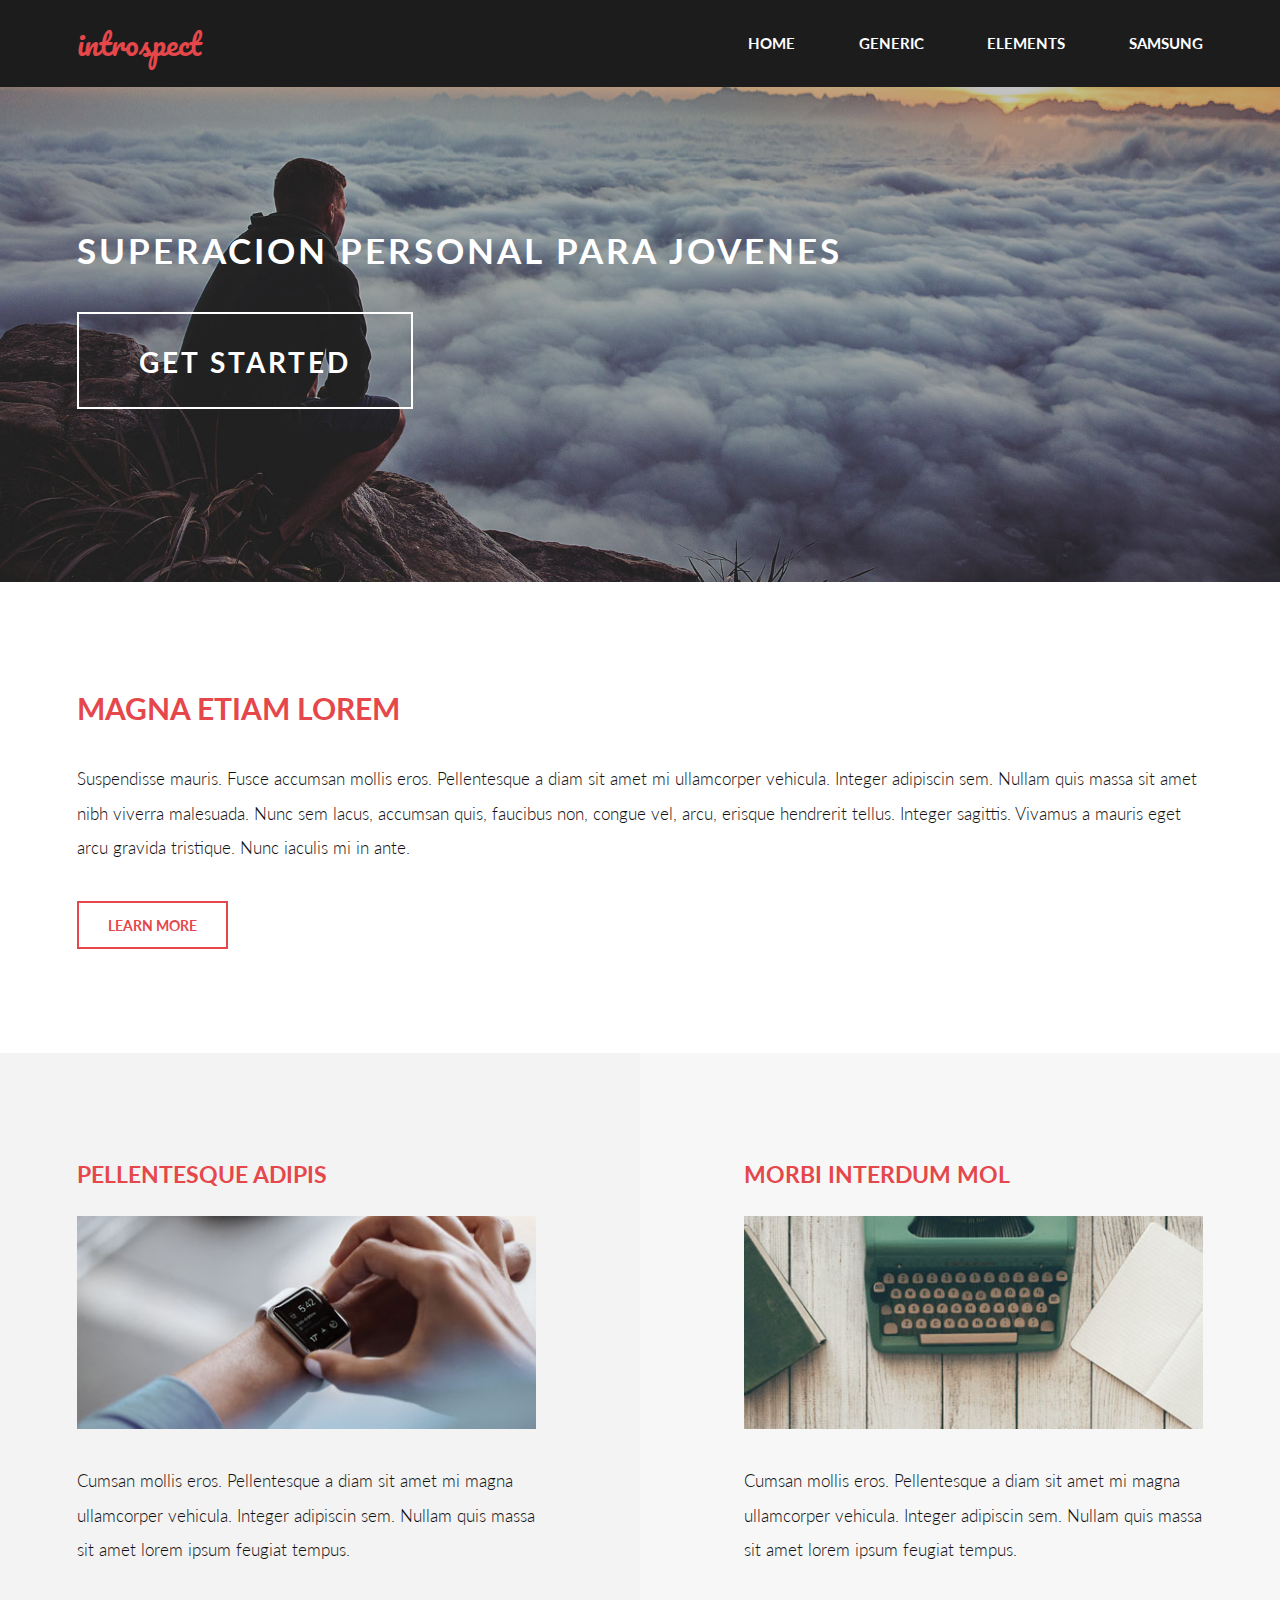
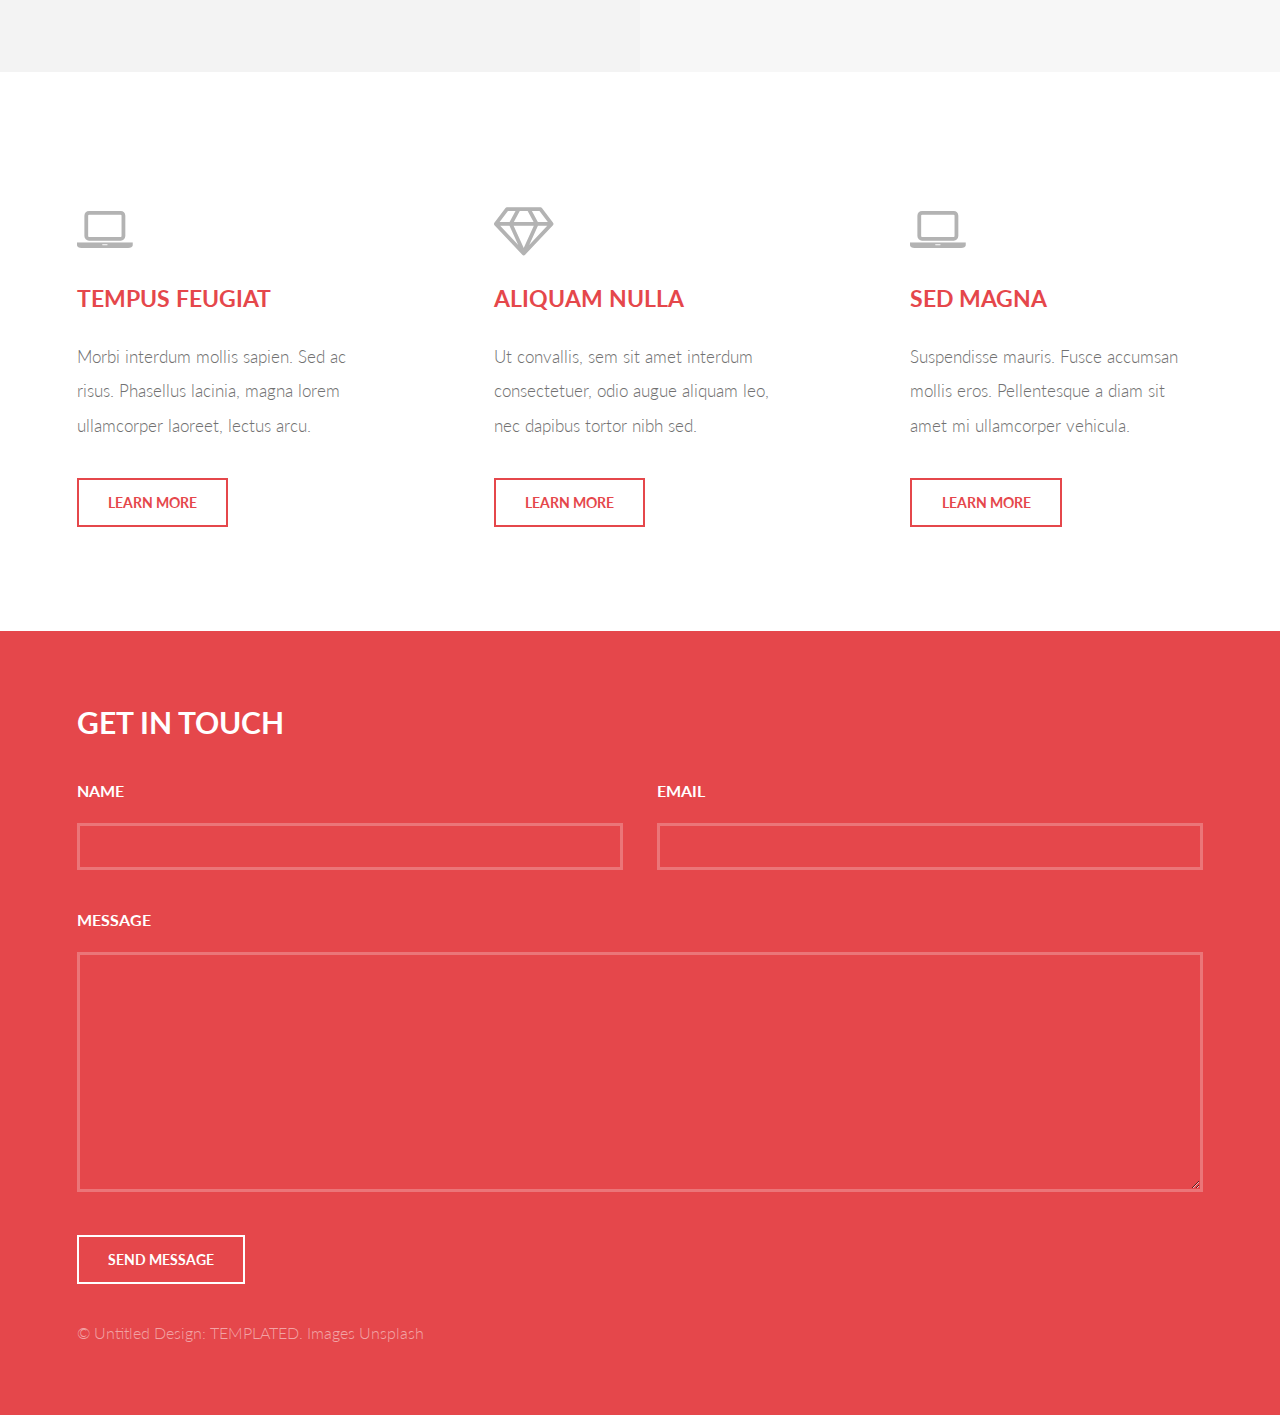
==== commit ec612d19: "Add files via upload" ====
--- a/index.html
+++ b/index.html
@@ -21,6 +21,7 @@
 						<a href="index.html">Home</a>
 						<a href="generic.html">Generic</a>
 						<a href="elements.html">Elements</a>
+						<a href="../Boostrap/samsung.html">Samsung</a>
 					</nav>
 				</div>
 			</header>
@@ -29,7 +30,7 @@
 		<!-- Banner -->
 			<section id="banner">
 				<div class="inner">
-					<h1>Superacion personal para jovenes.<h1>
+					<h1>Superacion personal para jovenes<h1>
 					<ul class="actions">
 						<li><a href="#" class="button alt">Get Started</a></li>
 					</ul>
@@ -155,4 +156,4 @@
 			<script src="assets/js/main.js"></script>
 
 	</body>
-</html>
+</html>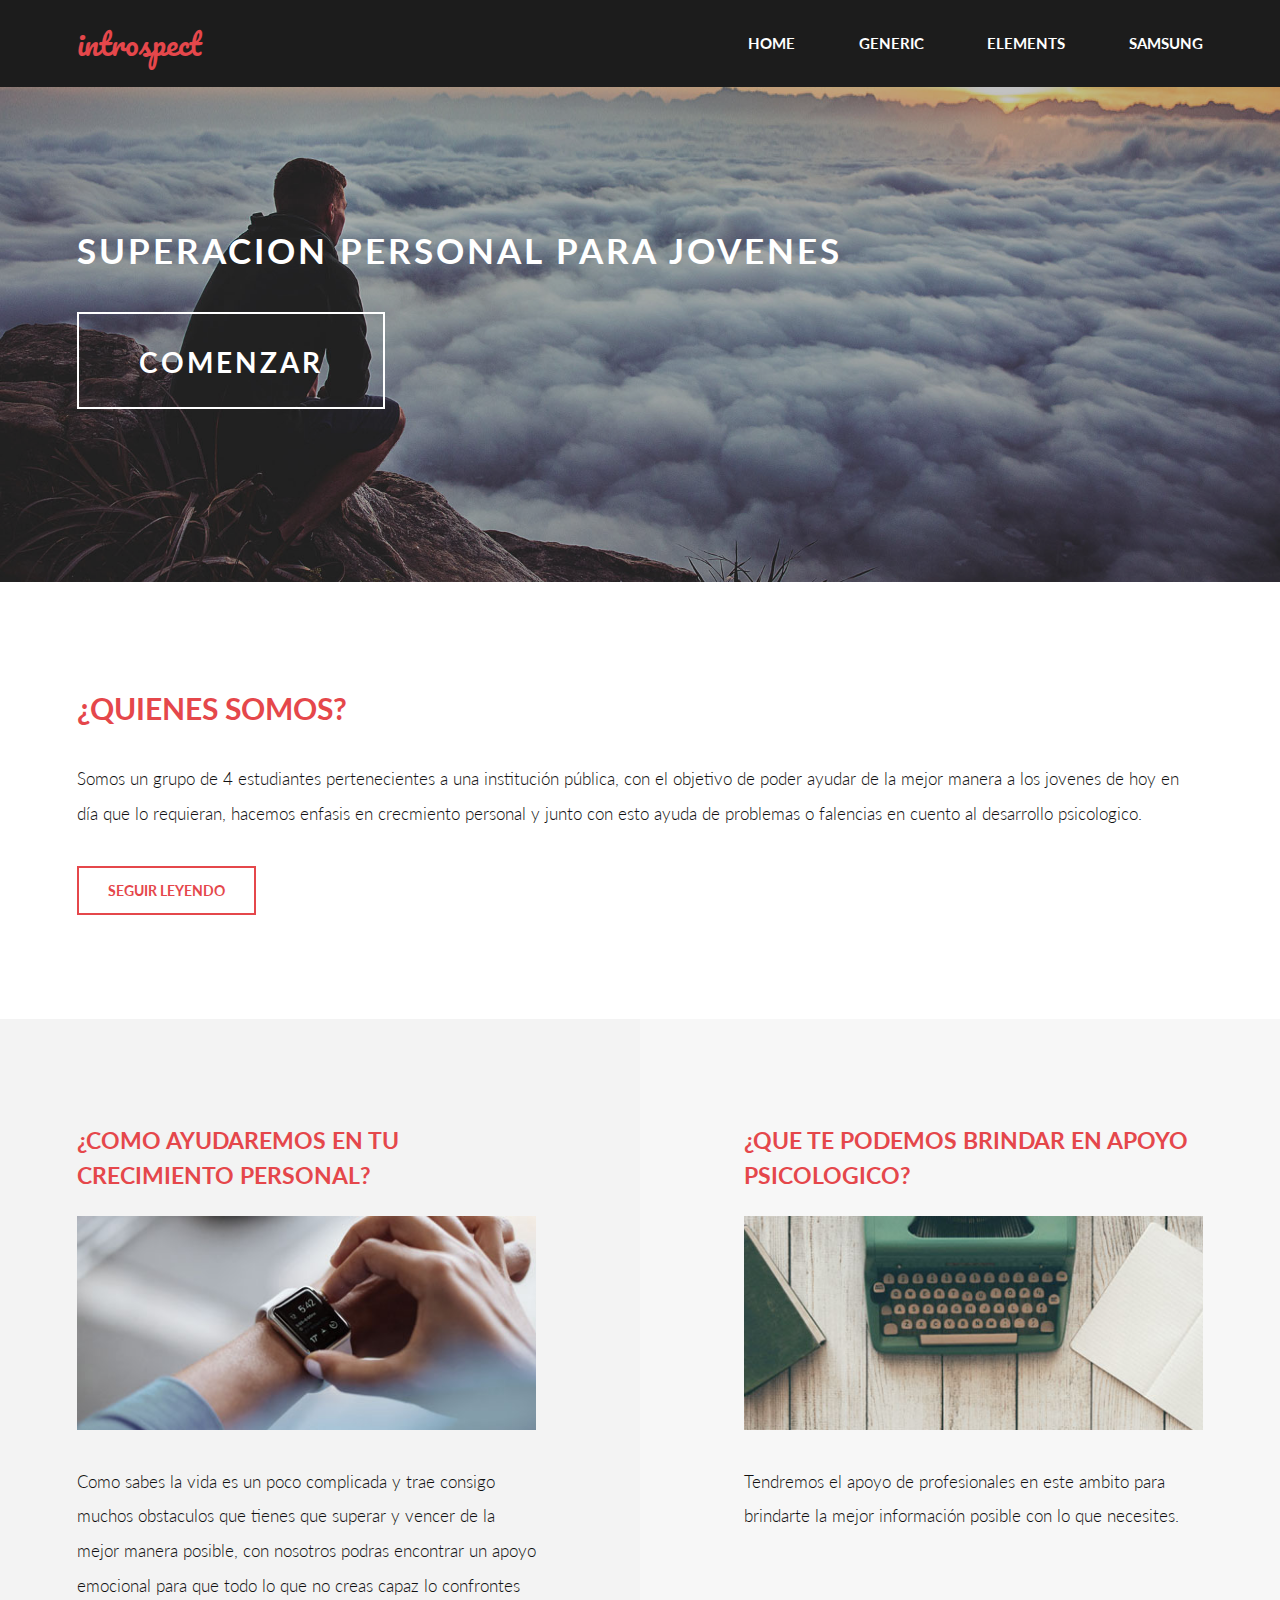
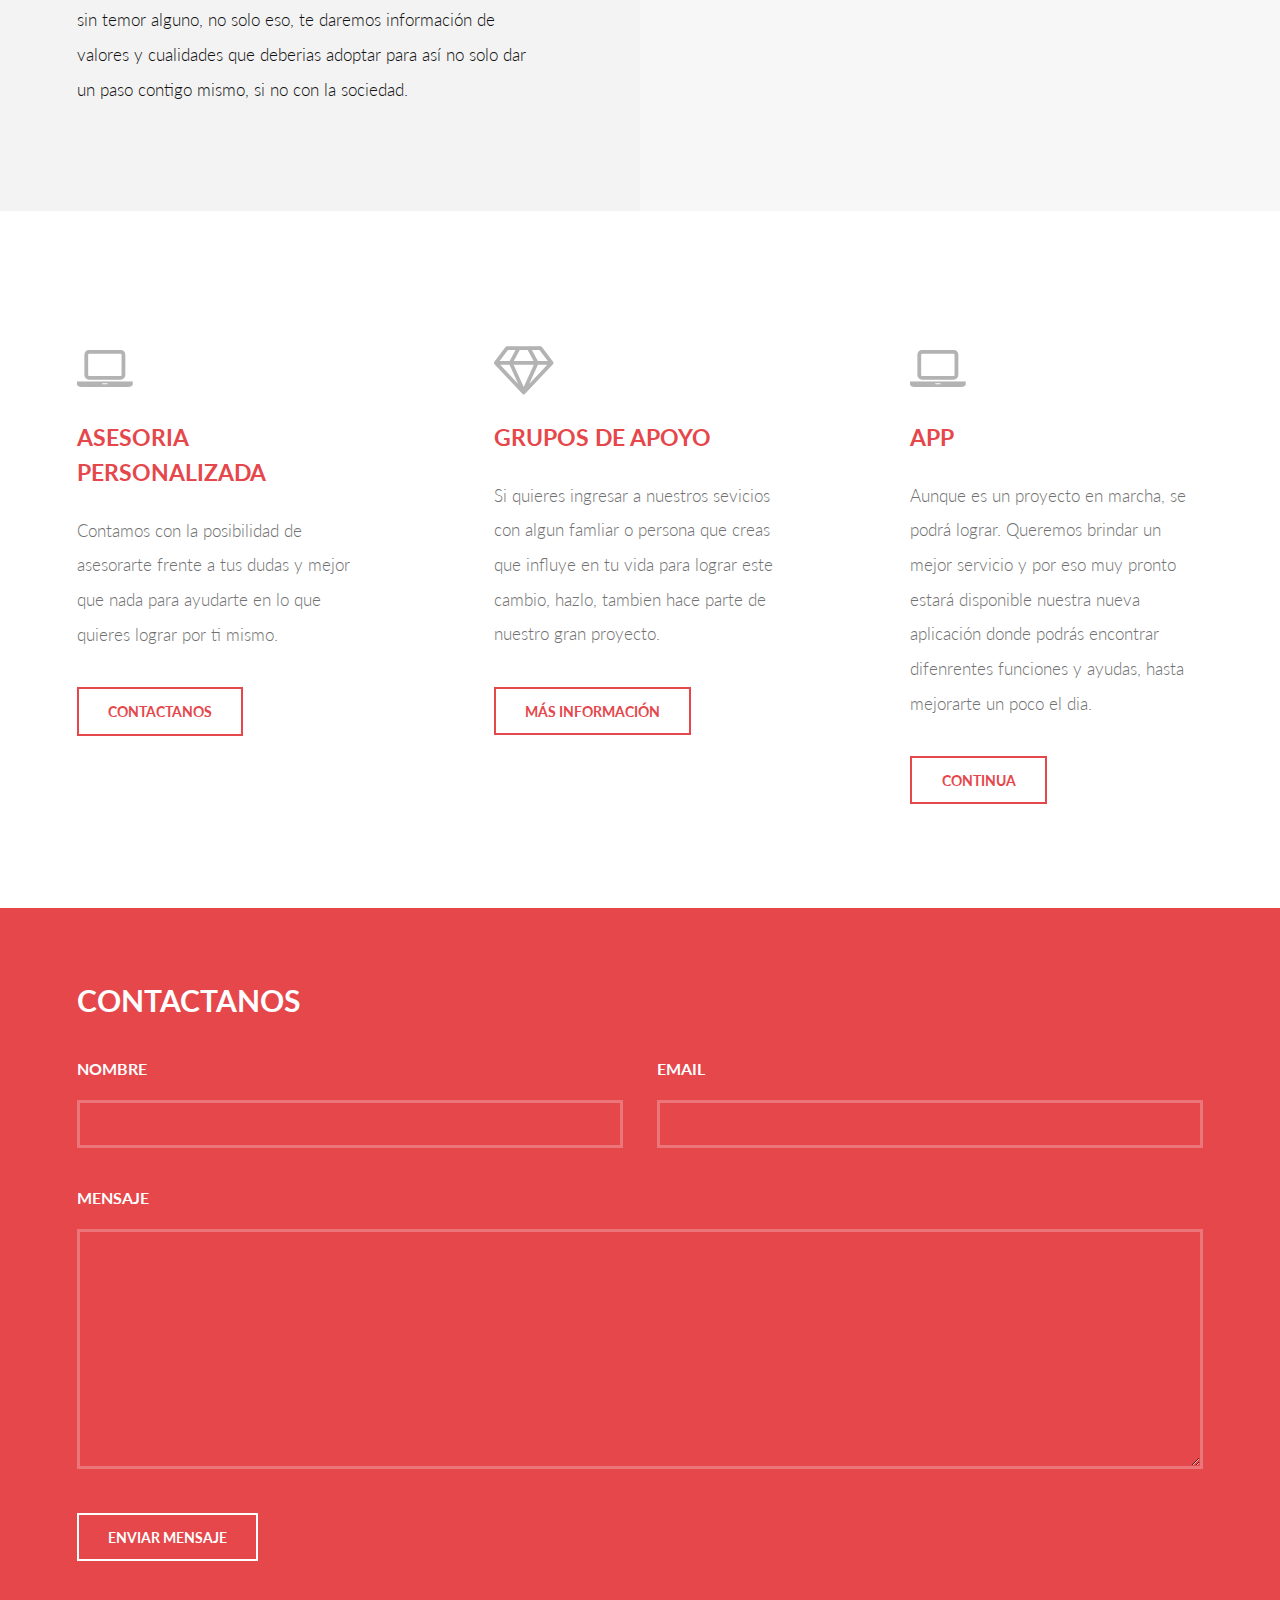
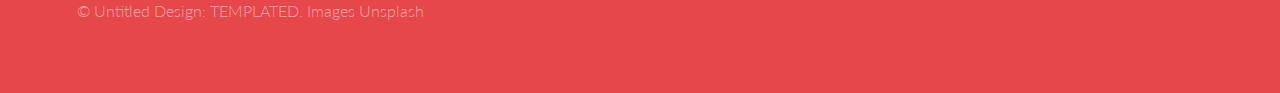
==== commit e8fa0da8: "Add files via upload" ====
--- a/index.html
+++ b/index.html
@@ -32,7 +32,7 @@
 				<div class="inner">
 					<h1>Superacion personal para jovenes<h1>
 					<ul class="actions">
-						<li><a href="#" class="button alt">Get Started</a></li>
+						<li><a href="#" class="button alt"> Comenzar</a></li>
 					</ul>
 				</div>
 			</section>
@@ -41,11 +41,11 @@
 			<section id="one">
 				<div class="inner">
 					<header>
-						<h2>Magna Etiam Lorem</h2>
+						<h2> ¿Quienes somos?</h2>
 					</header>
-					<p>Suspendisse mauris. Fusce accumsan mollis eros. Pellentesque a diam sit amet mi ullamcorper vehicula. Integer adipiscin sem. Nullam quis massa sit amet nibh viverra malesuada. Nunc sem lacus, accumsan quis, faucibus non, congue vel, arcu, erisque hendrerit tellus. Integer sagittis. Vivamus a mauris eget arcu gravida tristique. Nunc iaculis mi in ante.</p>
+					<p> Somos un grupo de 4 estudiantes pertenecientes a una institución pública, con el objetivo de poder ayudar de la mejor manera a los jovenes de hoy en día que lo requieran, hacemos enfasis en crecmiento personal y junto con esto ayuda de problemas o falencias en cuento al desarrollo psicologico.</p>
 					<ul class="actions">
-						<li><a href="#" class="button alt">Learn More</a></li>
+						<li><a href="#" class="button alt"> Seguir leyendo</a></li>
 					</ul>
 				</div>
 			</section>
@@ -56,23 +56,23 @@
 					<article>
 						<div class="content">
 							<header>
-								<h3>Pellentesque adipis</h3>
+								<h3> ¿Como ayudaremos en tu crecimiento personal?</h3>
 							</header>
 							<div class="image fit">
 								<img src="images/pic01.jpg" alt="" />
 							</div>
-							<p>Cumsan mollis eros. Pellentesque a diam sit amet mi magna ullamcorper vehicula. Integer adipiscin sem. Nullam quis massa sit amet lorem ipsum feugiat tempus.</p>
+							<p> Como sabes la vida es un poco complicada y trae consigo muchos obstaculos que tienes que superar y vencer de la mejor manera posible, con nosotros podras encontrar un apoyo emocional para que todo lo que no creas capaz lo confrontes sin temor alguno, no solo eso, te daremos información de valores y cualidades que deberias adoptar para así no solo dar un paso contigo mismo, si no con la sociedad.</p>
 						</div>
 					</article>
 					<article class="alt">
 						<div class="content">
 							<header>
-								<h3>Morbi interdum mol</h3>
+								<h3> ¿Que te podemos brindar en apoyo psicologico?</h3>
 							</header>
 							<div class="image fit">
 								<img src="images/pic02.jpg" alt="" />
 							</div>
-							<p>Cumsan mollis eros. Pellentesque a diam sit amet mi magna ullamcorper vehicula. Integer adipiscin sem. Nullam quis massa sit amet lorem ipsum feugiat tempus.</p>
+							<p> Tendremos el apoyo de profesionales en este ambito para brindarte la mejor información posible con lo que necesites.</p>
 						</div>
 					</article>
 				</div>
@@ -85,11 +85,11 @@
 						<div class="content">
 							<span class="icon fa-laptop"></span>
 							<header>
-								<h3>Tempus Feugiat</h3>
+								<h3> Asesoria personalizada </h3>
 							</header>
-							<p>Morbi interdum mollis sapien. Sed ac risus. Phasellus lacinia, magna lorem ullamcorper laoreet, lectus arcu.</p>
+							<p> Contamos con la posibilidad de asesorarte frente a tus dudas y mejor que nada para ayudarte en lo que quieres lograr por ti mismo.</p>
 							<ul class="actions">
-								<li><a href="#" class="button alt">Learn More</a></li>
+								<li><a href="#" class="button alt"> Contactanos</a></li>
 							</ul>
 						</div>
 					</article>
@@ -97,11 +97,11 @@
 						<div class="content">
 							<span class="icon fa-diamond"></span>
 							<header>
-								<h3>Aliquam Nulla</h3>
+								<h3> Grupos de apoyo</h3>
 							</header>
-							<p>Ut convallis, sem sit amet interdum consectetuer, odio augue aliquam leo, nec dapibus tortor nibh sed.</p>
+							<p> Si quieres ingresar a nuestros sevicios con algun famliar o persona que creas que influye en tu vida para lograr este cambio, hazlo, tambien hace parte de nuestro gran proyecto. </p>
 							<ul class="actions">
-								<li><a href="#" class="button alt">Learn More</a></li>
+								<li><a href="#" class="button alt"> Más información</a></li>
 							</ul>
 						</div>
 					</article>
@@ -109,11 +109,11 @@
 					<div class="content">
 							<span class="icon fa-laptop"></span>
 							<header>
-								<h3>Sed Magna</h3>
+								<h3> App</h3>
 							</header>
-							<p>Suspendisse mauris. Fusce accumsan mollis eros. Pellentesque a diam sit amet mi ullamcorper vehicula.</p>
+							<p> Aunque es un proyecto en marcha, se podrá lograr. Queremos brindar un mejor servicio y por eso muy pronto estará disponible nuestra nueva aplicación donde podrás encontrar difenrentes funciones y ayudas, hasta mejorarte un poco el dia.</p>
 							<ul class="actions">
-								<li><a href="#" class="button alt">Learn More</a></li>
+								<li><a href="#" class="button alt"> Continua</a></li>
 							</ul>
 						</div>
 					</article>
@@ -124,11 +124,11 @@
 			<section id="footer">
 				<div class="inner">
 					<header>
-						<h2>Get in Touch</h2>
+						<h2> <C>Contactanos </C></h2>
 					</header>
 					<form method="post" action="#">
 						<div class="field half first">
-							<label for="name">Name</label>
+							<label for="name">Nombre</label>
 							<input type="text" name="name" id="name" />
 						</div>
 						<div class="field half">
@@ -136,11 +136,11 @@
 							<input type="text" name="email" id="email" />
 						</div>
 						<div class="field">
-							<label for="message">Message</label>
+							<label for="message">Mensaje </label>
 							<textarea name="message" id="message" rows="6"></textarea>
 						</div>
 						<ul class="actions">
-							<li><input type="submit" value="Send Message" class="alt" /></li>
+							<li><input type="submit" value="enviar mensaje" class="alt" /></li>
 						</ul>
 					</form>
 					<div class="copyright">
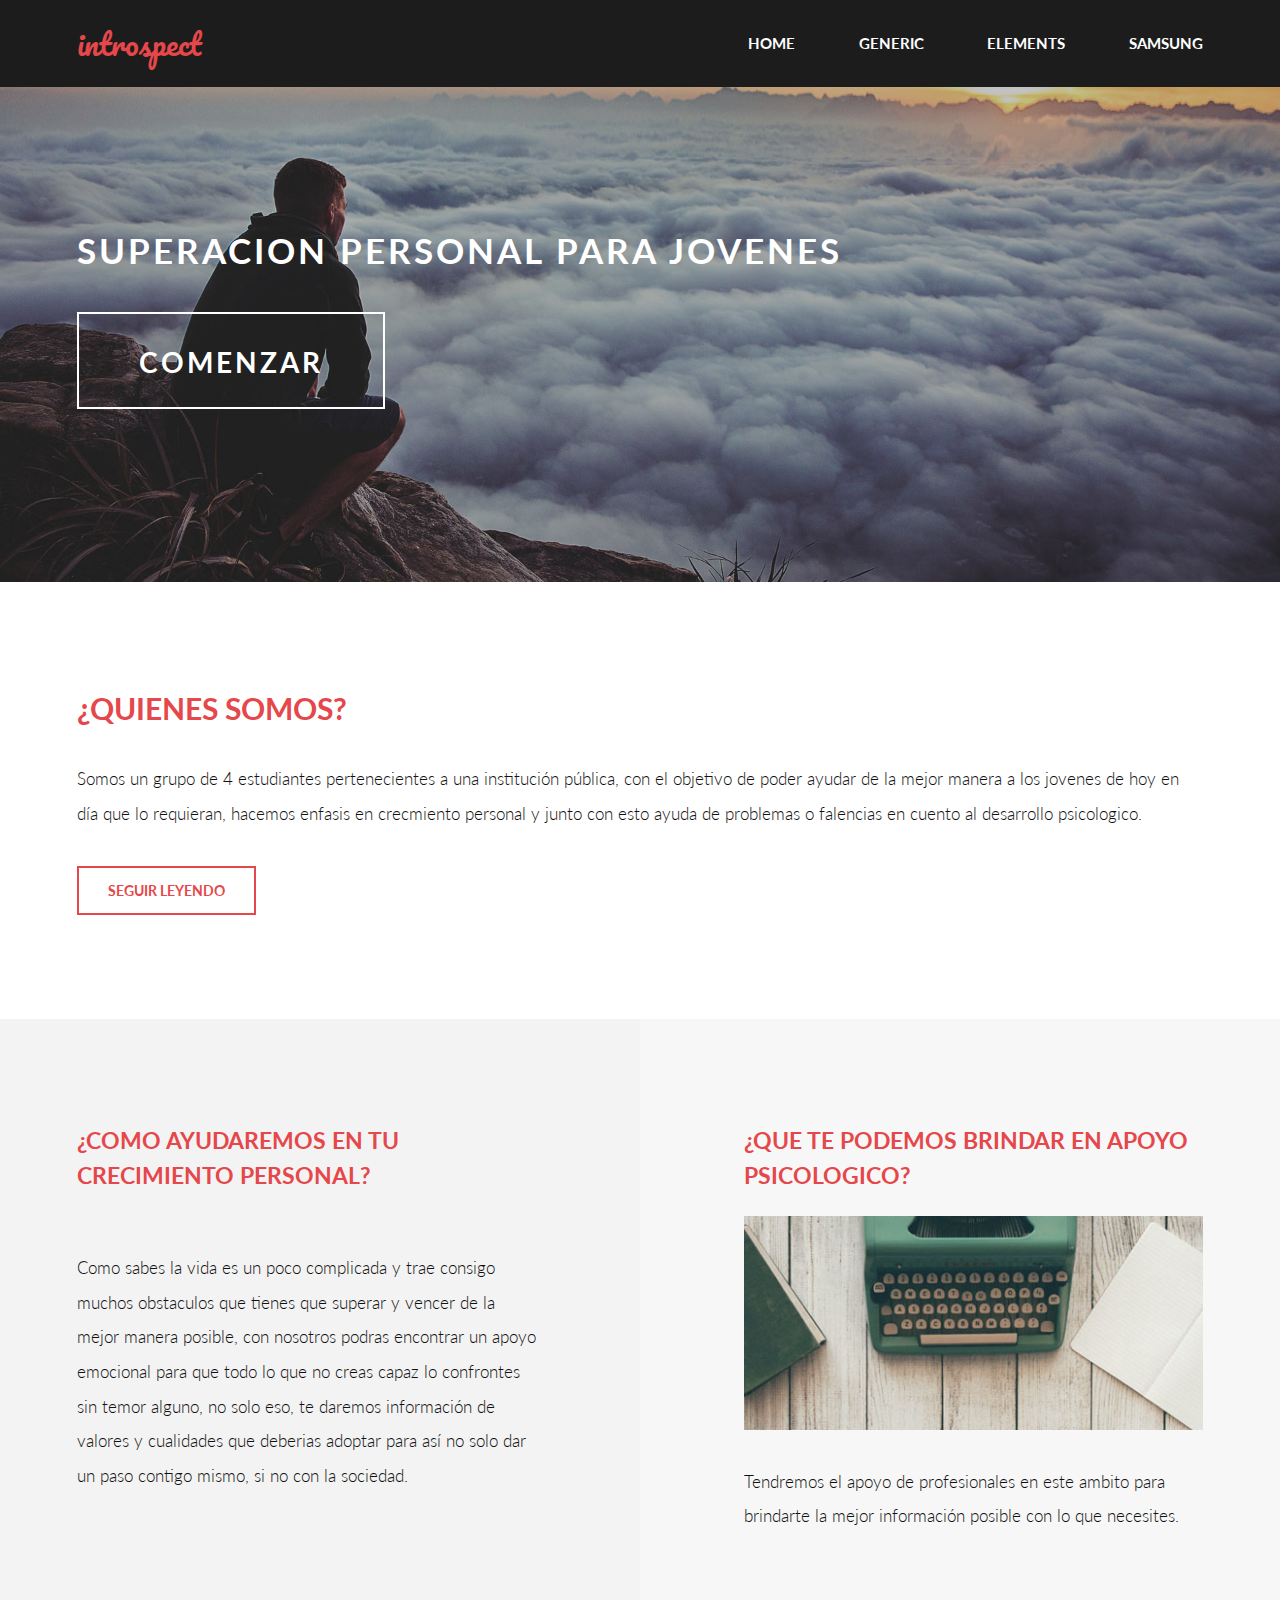
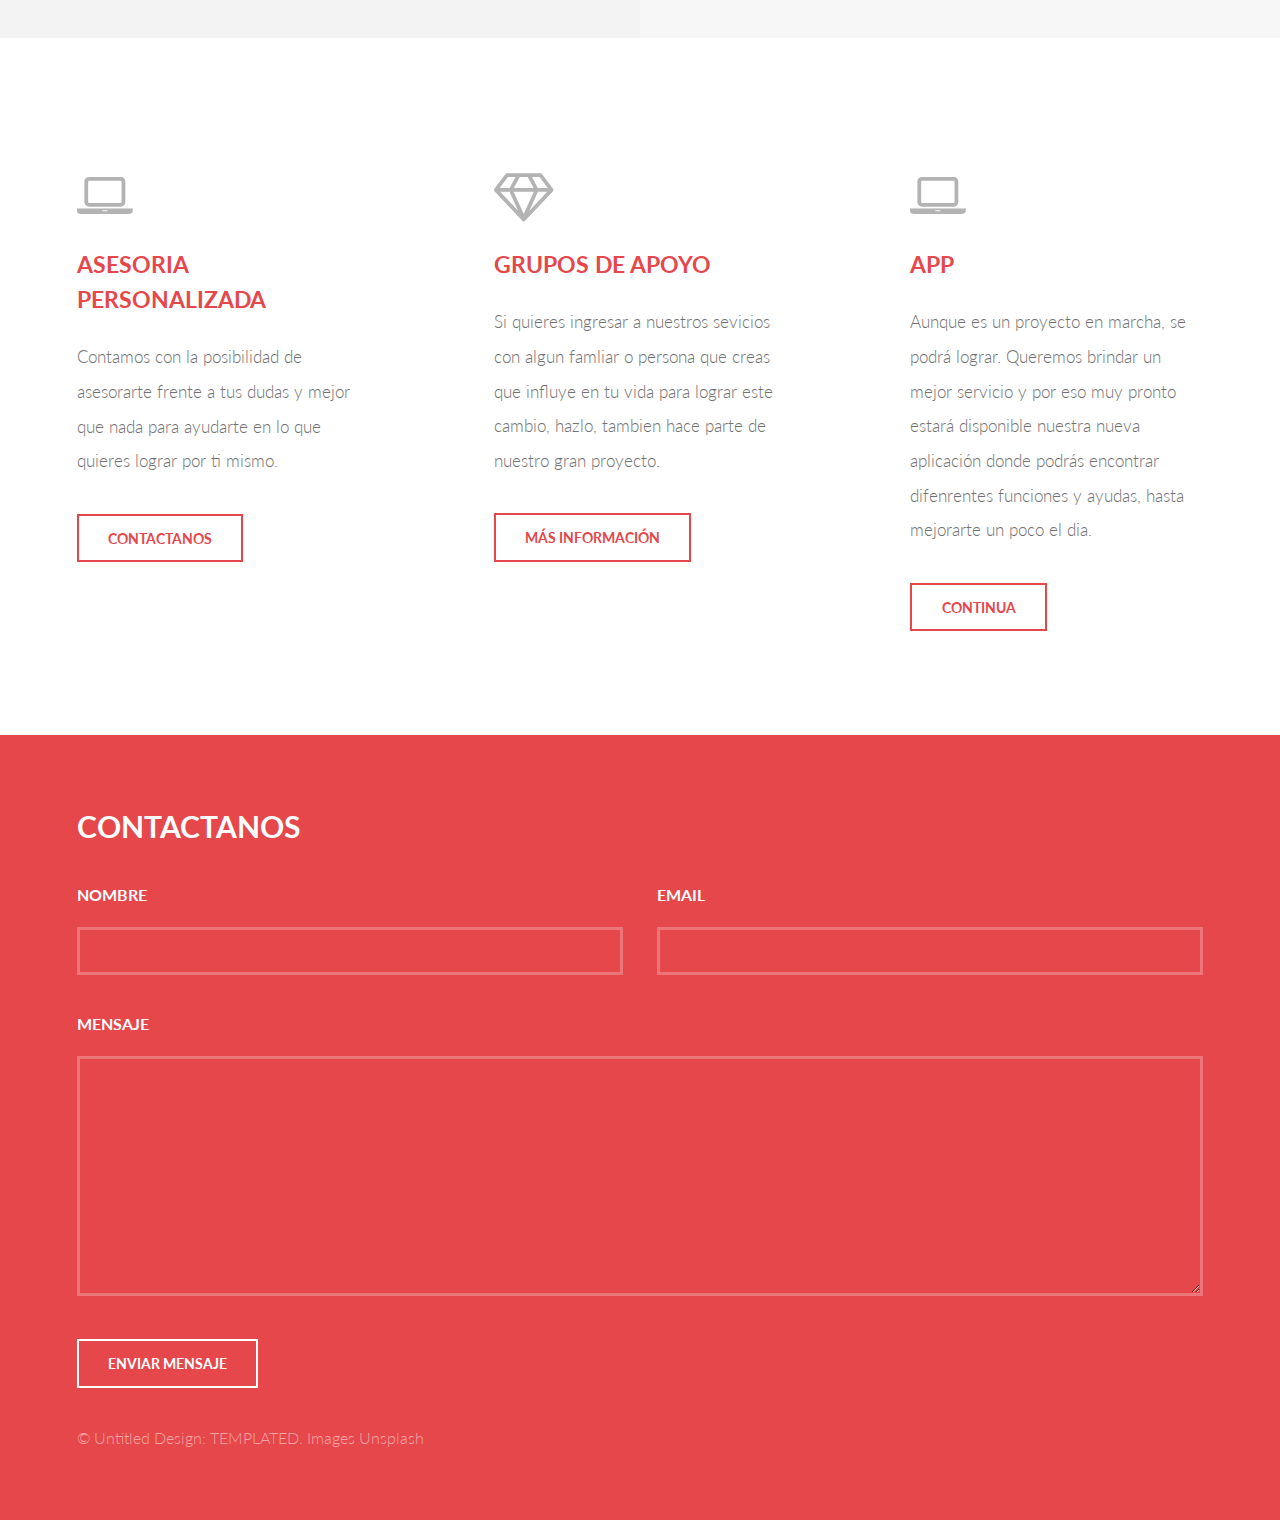
==== commit eac571f8: "Add files via upload" ====
--- a/index.html
+++ b/index.html
@@ -59,7 +59,7 @@
 								<h3> ¿Como ayudaremos en tu crecimiento personal?</h3>
 							</header>
 							<div class="image fit">
-								<img src="images/pic01.jpg" alt="" />
+								<img src="images/SUPERACIÓN personal para JÓVENES.png" alt="" />
 							</div>
 							<p> Como sabes la vida es un poco complicada y trae consigo muchos obstaculos que tienes que superar y vencer de la mejor manera posible, con nosotros podras encontrar un apoyo emocional para que todo lo que no creas capaz lo confrontes sin temor alguno, no solo eso, te daremos información de valores y cualidades que deberias adoptar para así no solo dar un paso contigo mismo, si no con la sociedad.</p>
 						</div>
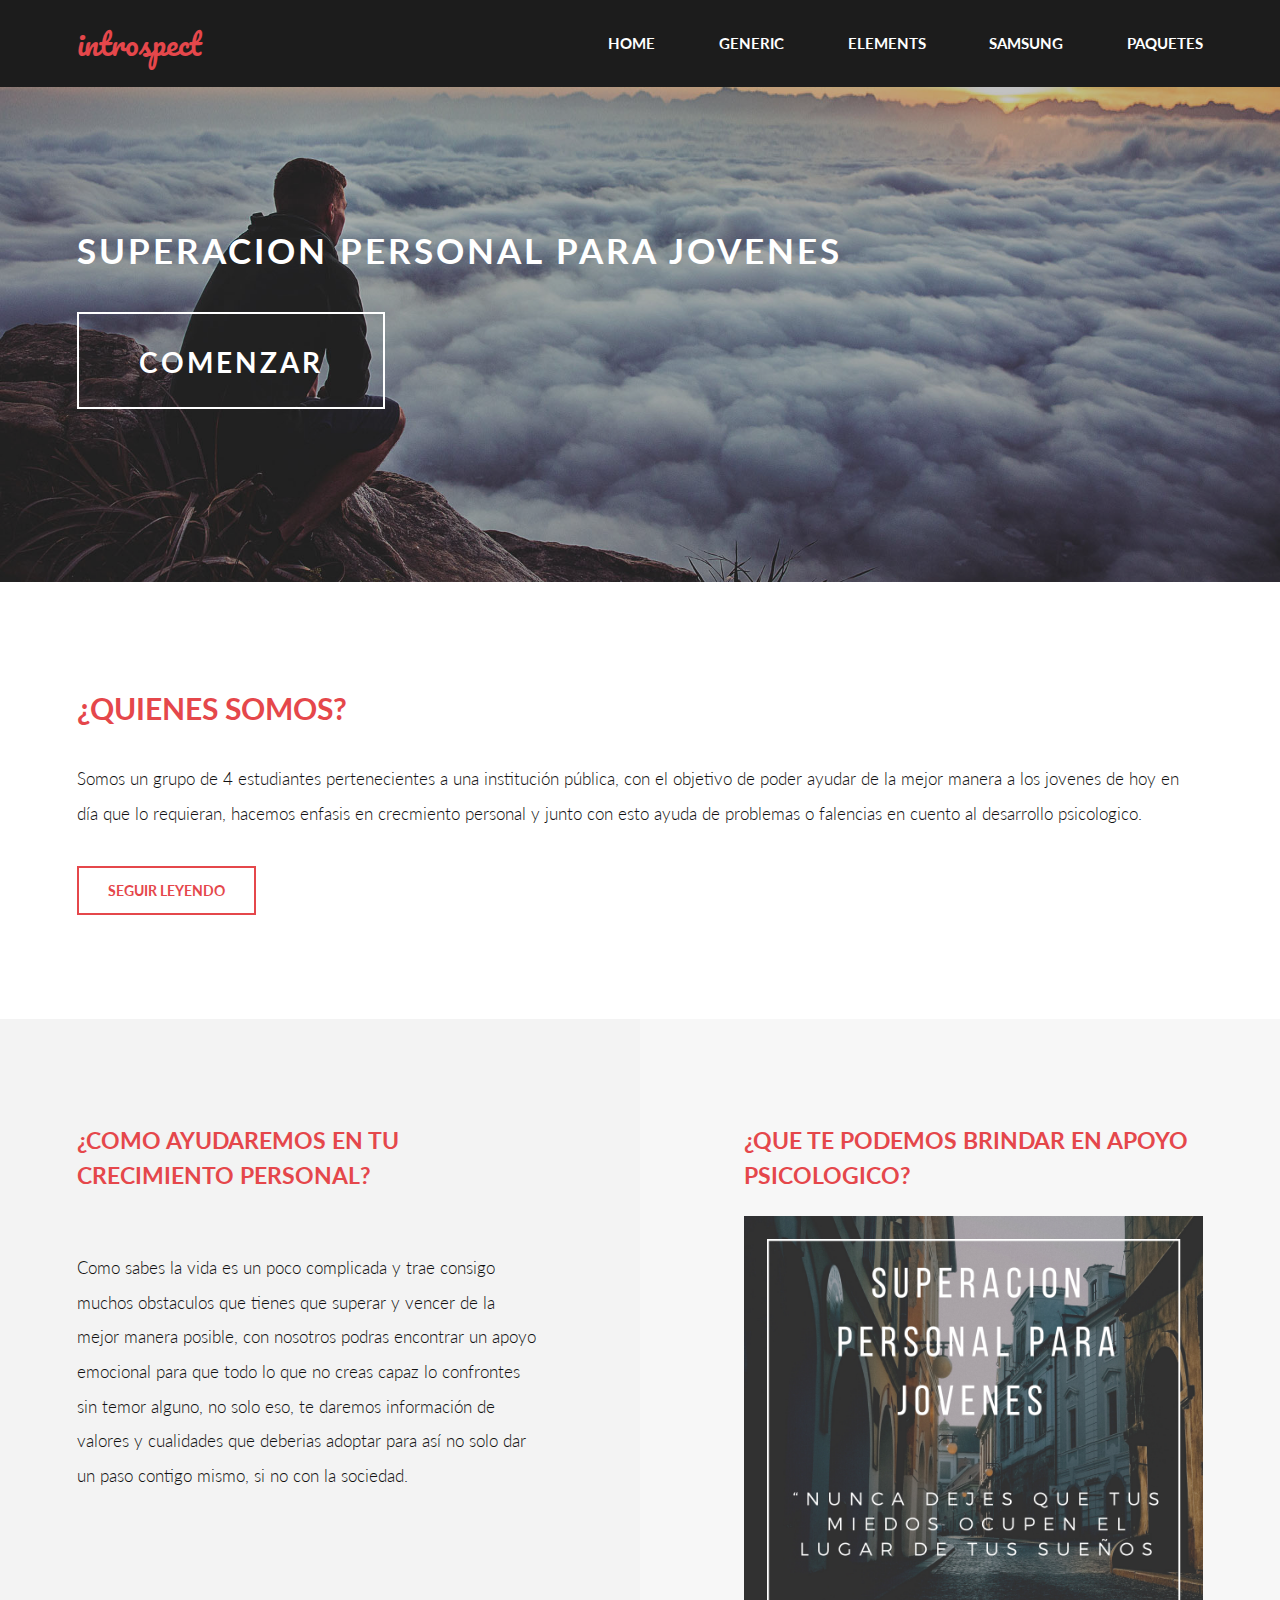
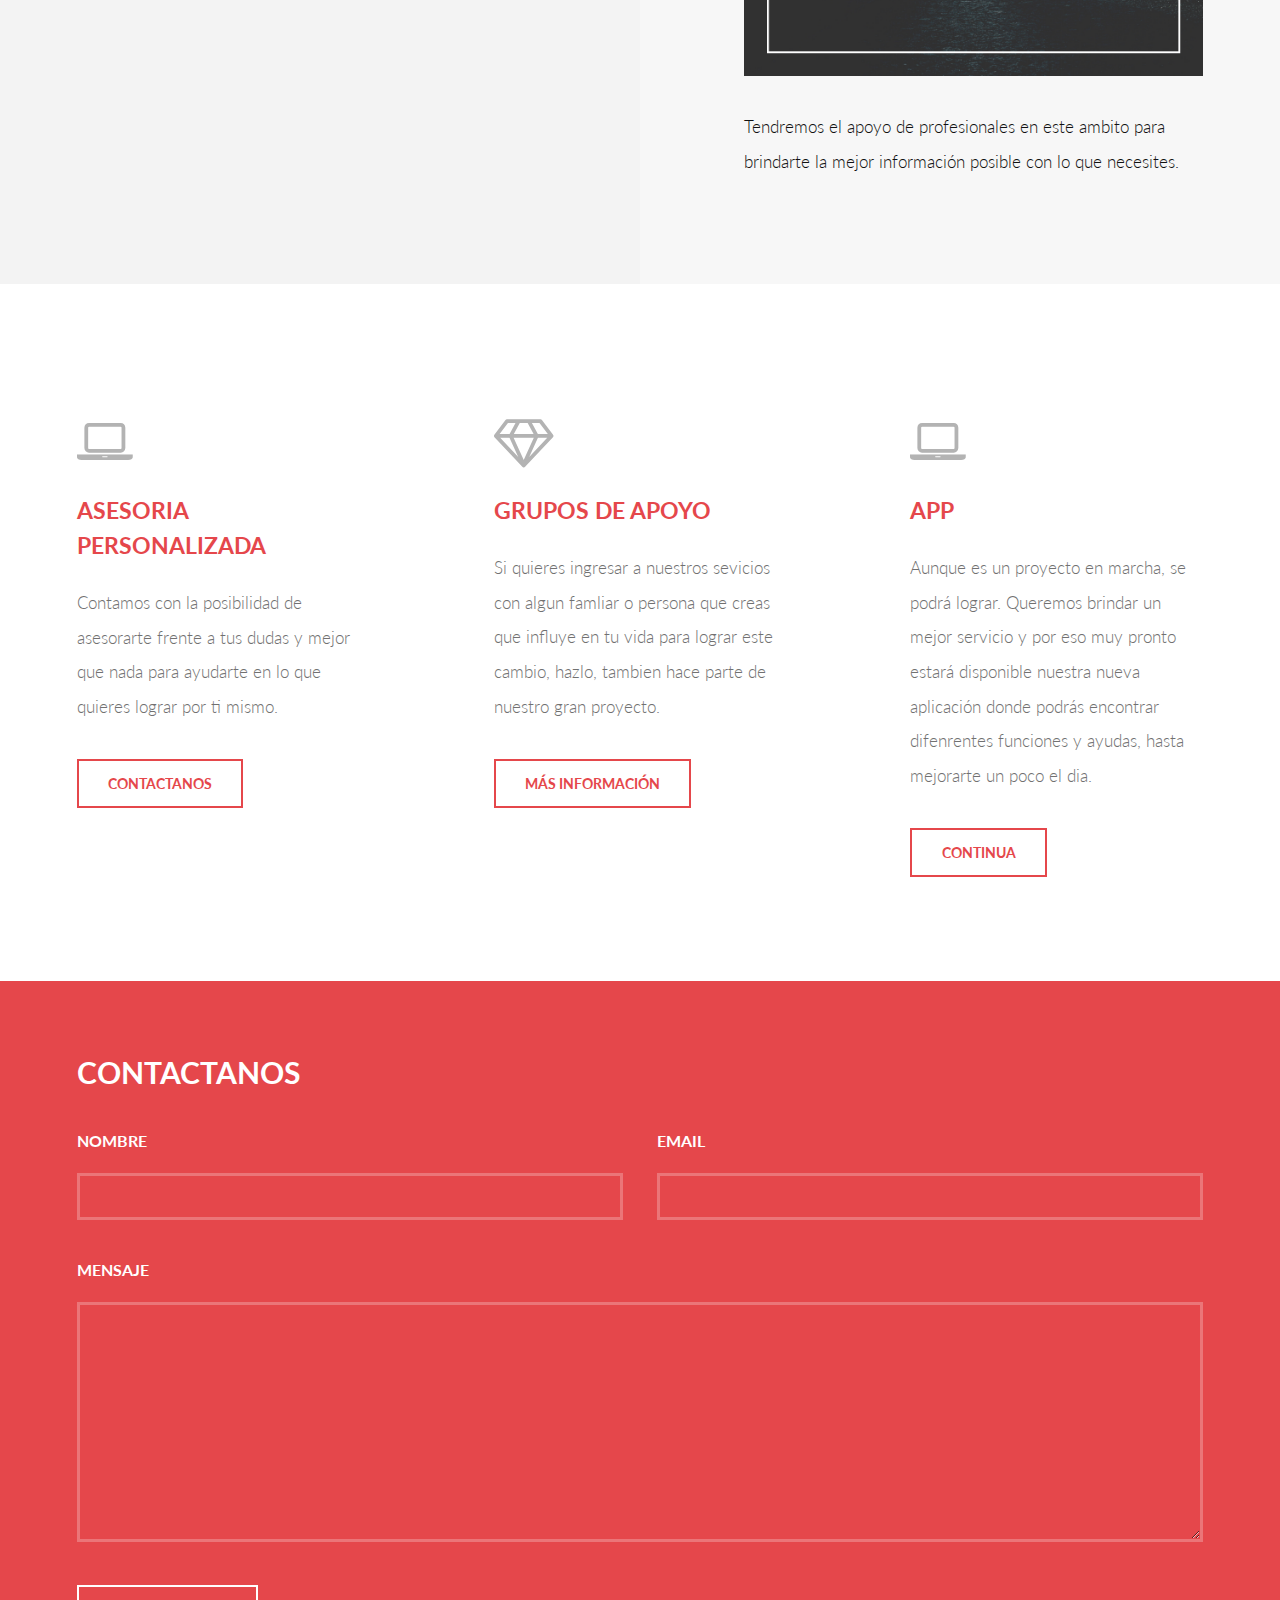
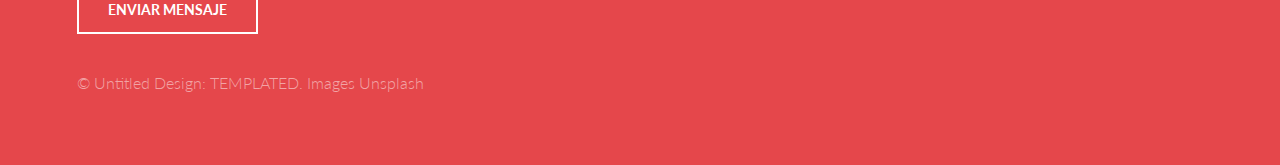
==== commit 75f78565: "Update index.html" ====
--- a/index.html
+++ b/index.html
@@ -22,6 +22,7 @@
 						<a href="generic.html">Generic</a>
 						<a href="elements.html">Elements</a>
 						<a href="../Boostrap/samsung.html">Samsung</a>
+						<a href="../Boostrap/Tienda/paquetes"> Paquetes</a>
 					</nav>
 				</div>
 			</header>
@@ -70,7 +71,7 @@
 								<h3> ¿Que te podemos brindar en apoyo psicologico?</h3>
 							</header>
 							<div class="image fit">
-								<img src="images/pic02.jpg" alt="" />
+								<img src="images/superacion personal kevin (2).png" alt="" />
 							</div>
 							<p> Tendremos el apoyo de profesionales en este ambito para brindarte la mejor información posible con lo que necesites.</p>
 						</div>
@@ -156,4 +157,4 @@
 			<script src="assets/js/main.js"></script>
 
 	</body>
-</html>+</html>
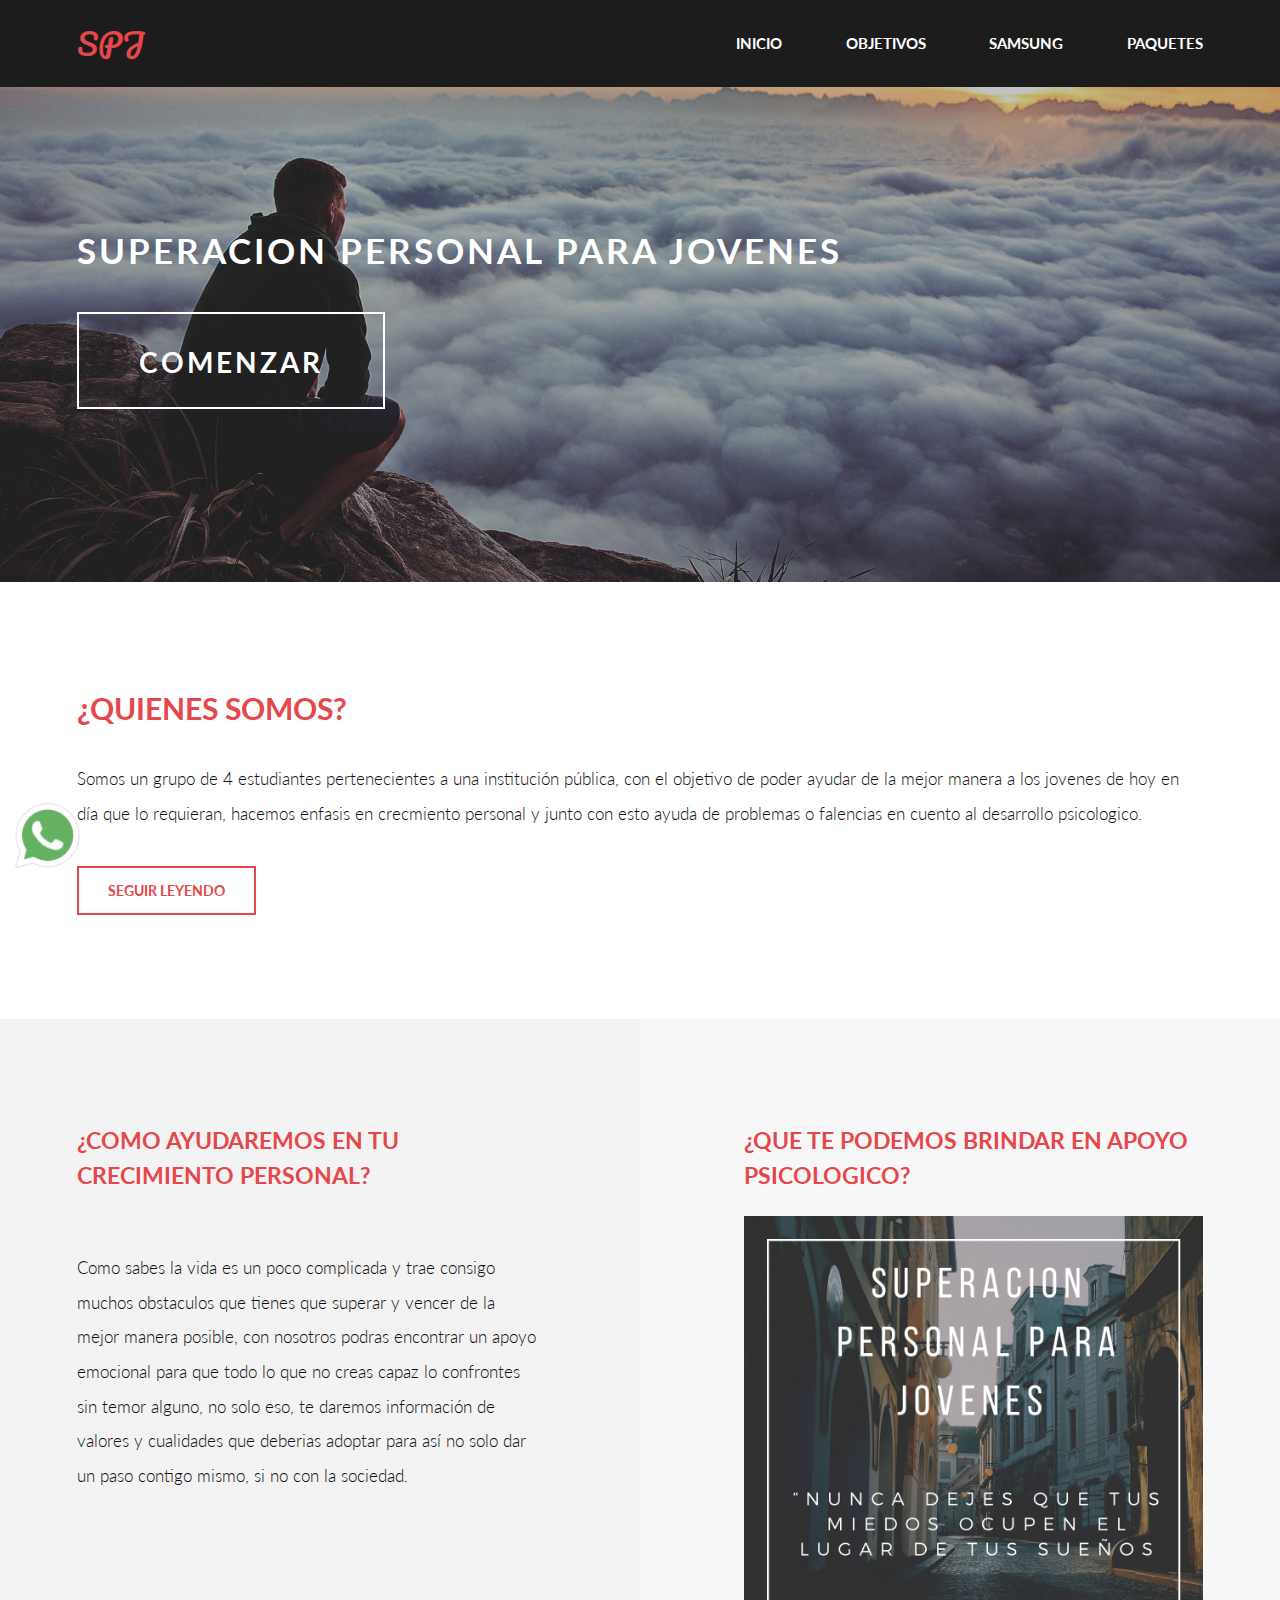
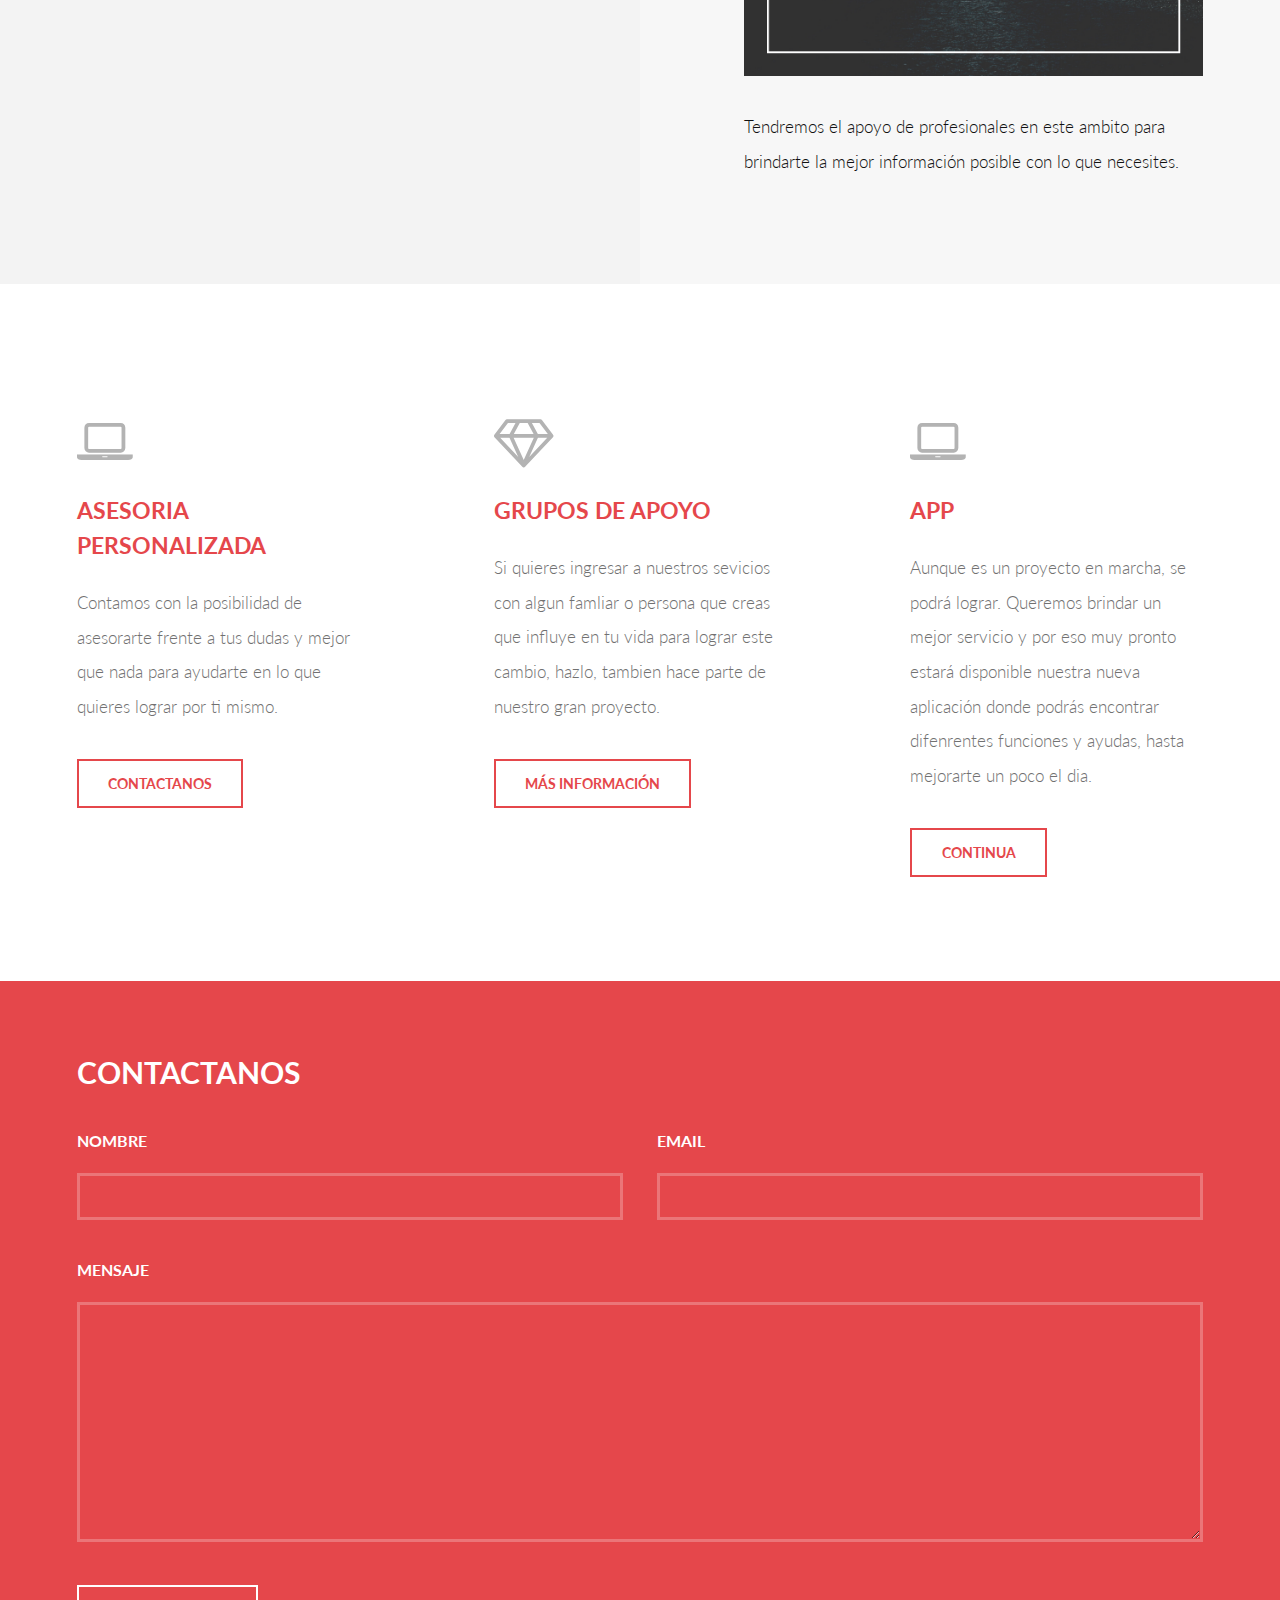
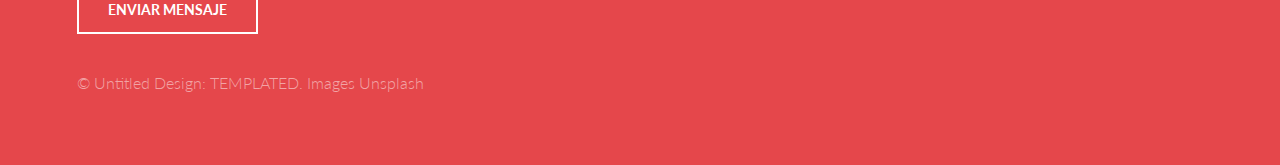
==== commit 9706f758: "Add files via upload" ====
--- a/index.html
+++ b/index.html
@@ -6,23 +6,64 @@
 -->
 <html>
 	<head>
-		<title>Introspect by TEMPLATED</title>
+		<title>Superación personal para jovenes</title>
 		<meta charset="utf-8" />
 		<meta name="viewport" content="width=device-width, initial-scale=1, user-scalable=no" />
 		<link rel="stylesheet" href="assets/css/main.css" />
+
+<style>
+			.appWhatsapp {
+				position: fixed;
+				left: 15px;
+				bottom: 20px;
+				width: 65px;
+				z-index: 1000;
+			}
+	
+			.appWhatsapp img{
+				width: 100%;
+				height: auto;
+			}
+		</style>
 	</head>
 	<body>
 
+		<!-- Load Facebook SDK for JavaScript -->
+		<div id="fb-root"></div>
+		<script>
+		  window.fbAsyncInit = function() {
+			FB.init({
+			  xfbml            : true,
+			  version          : 'v7.0'
+			});
+		  };
+  
+		  (function(d, s, id) {
+		  var js, fjs = d.getElementsByTagName(s)[0];
+		  if (d.getElementById(id)) return;
+		  js = d.createElement(s); js.id = id;
+		  js.src = 'https://connect.facebook.net/es_LA/sdk/xfbml.customerchat.js';
+		  fjs.parentNode.insertBefore(js, fjs);
+		}(document, 'script', 'facebook-jssdk'));</script>
+  
+		<!-- Your Chat Plugin code -->
+		<div class="fb-customerchat"
+		  attribution=setup_tool
+		  page_id="100804208370701"
+	theme_color="#7646ff"
+	logged_in_greeting="Bienvenido, ¿En que te podemos ayudar?"
+	logged_out_greeting="Bienvenido, ¿En que te podemos ayudar?">
+		</div>
+
 		<!-- Header -->
 			<header id="header">
 				<div class="inner">
-					<a href="index.html" class="logo">introspect</a>
+					<a href="index.html" class="logo">SPJ</a>
 					<nav id="nav">
-						<a href="index.html">Home</a>
-						<a href="generic.html">Generic</a>
-						<a href="elements.html">Elements</a>
-						<a href="../Boostrap/samsung.html">Samsung</a>
-						<a href="../Boostrap/Tienda/paquetes"> Paquetes</a>
+						<a href="index.html">Inicio</a>
+						<a href="objetivos.html">Objetivos</a>
+						<a href="Boostrap/samsung.html">Samsung</a>
+						<a href="Boostrap/paquetes.html"> Paquetes</a>
 					</nav>
 				</div>
 			</header>
@@ -149,6 +190,9 @@
 					</div>
 				</div>
 			</section>
+			
+		<a class="appWhatsapp" target="_blank" href="https://api.whatsapp.com/send?phone=573122782315&text=Bienvenidos!%20en%20que%20te%20podemos%20ayudar"><img src="images/whatsapp.png" hwight></a>	
+
 
 		<!-- Scripts -->
 			<script src="assets/js/jquery.min.js"></script>
@@ -157,4 +201,4 @@
 			<script src="assets/js/main.js"></script>
 
 	</body>
-</html>
+</html>